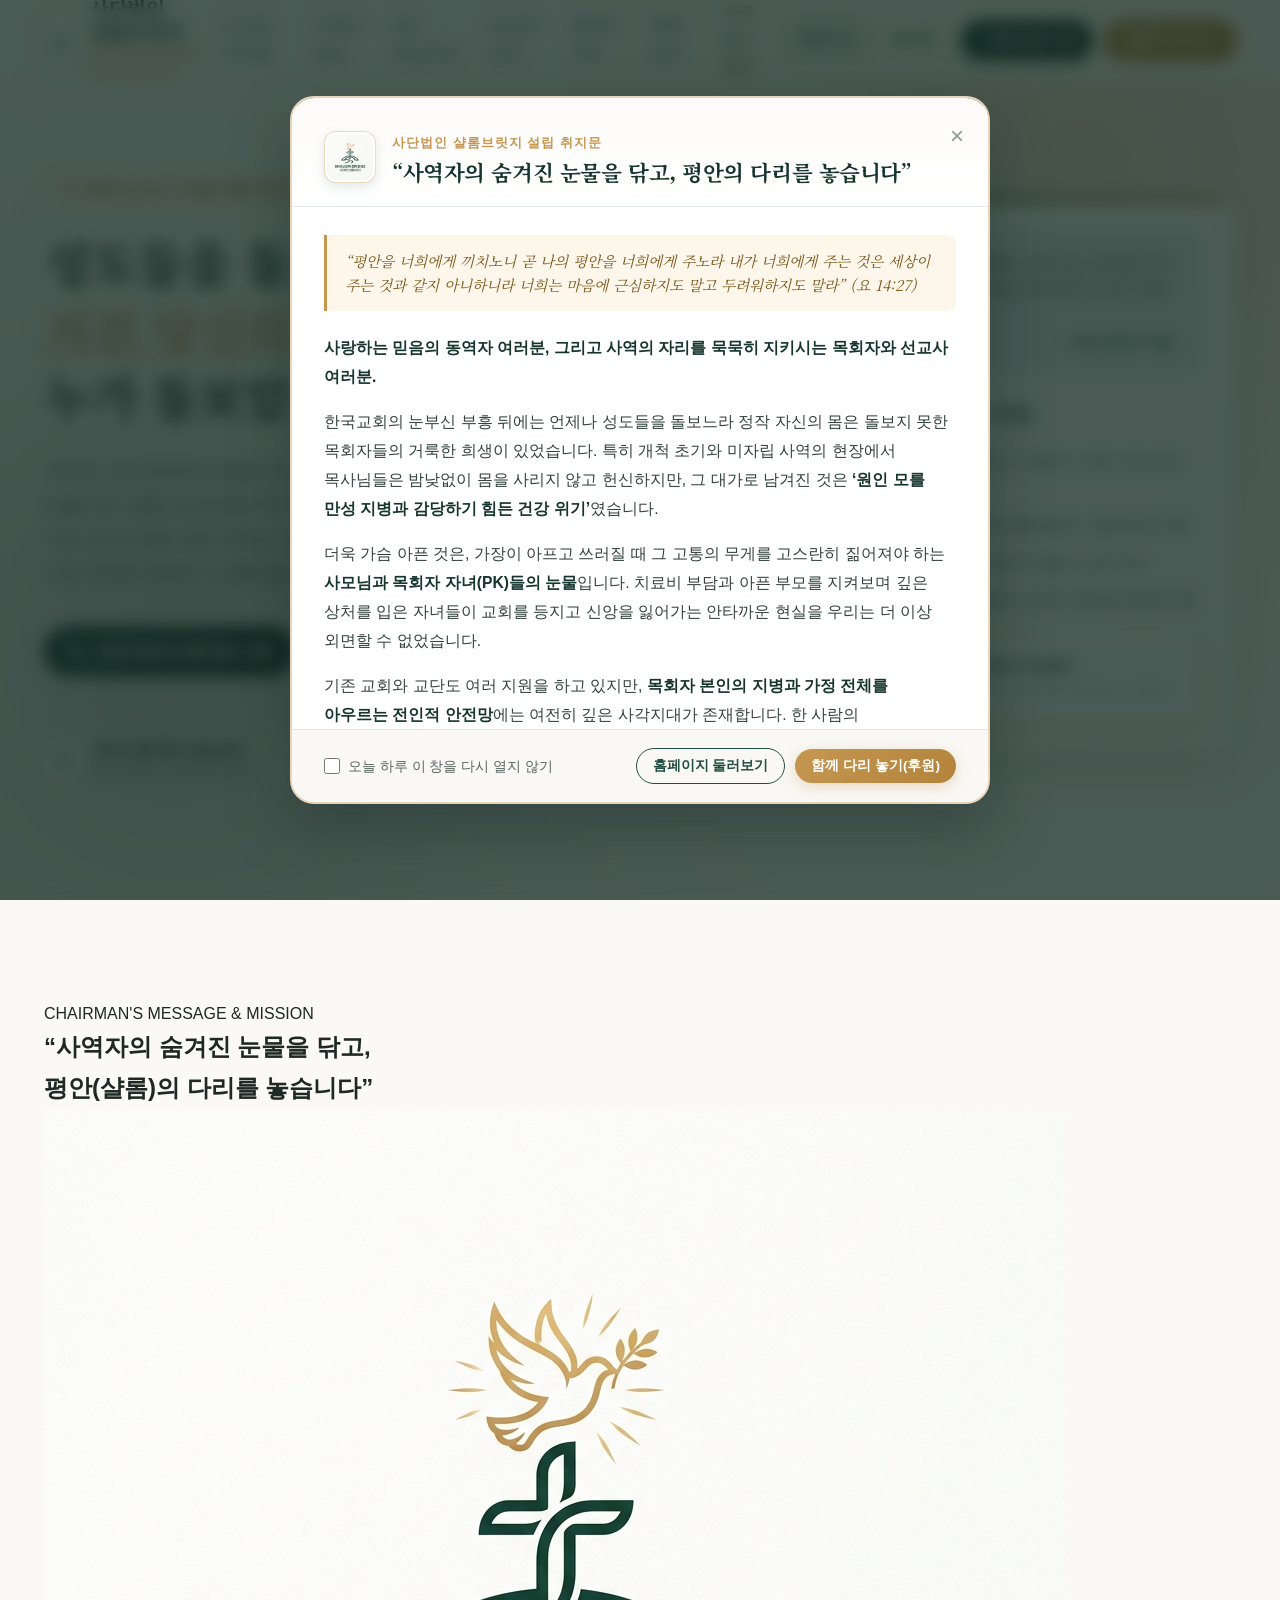
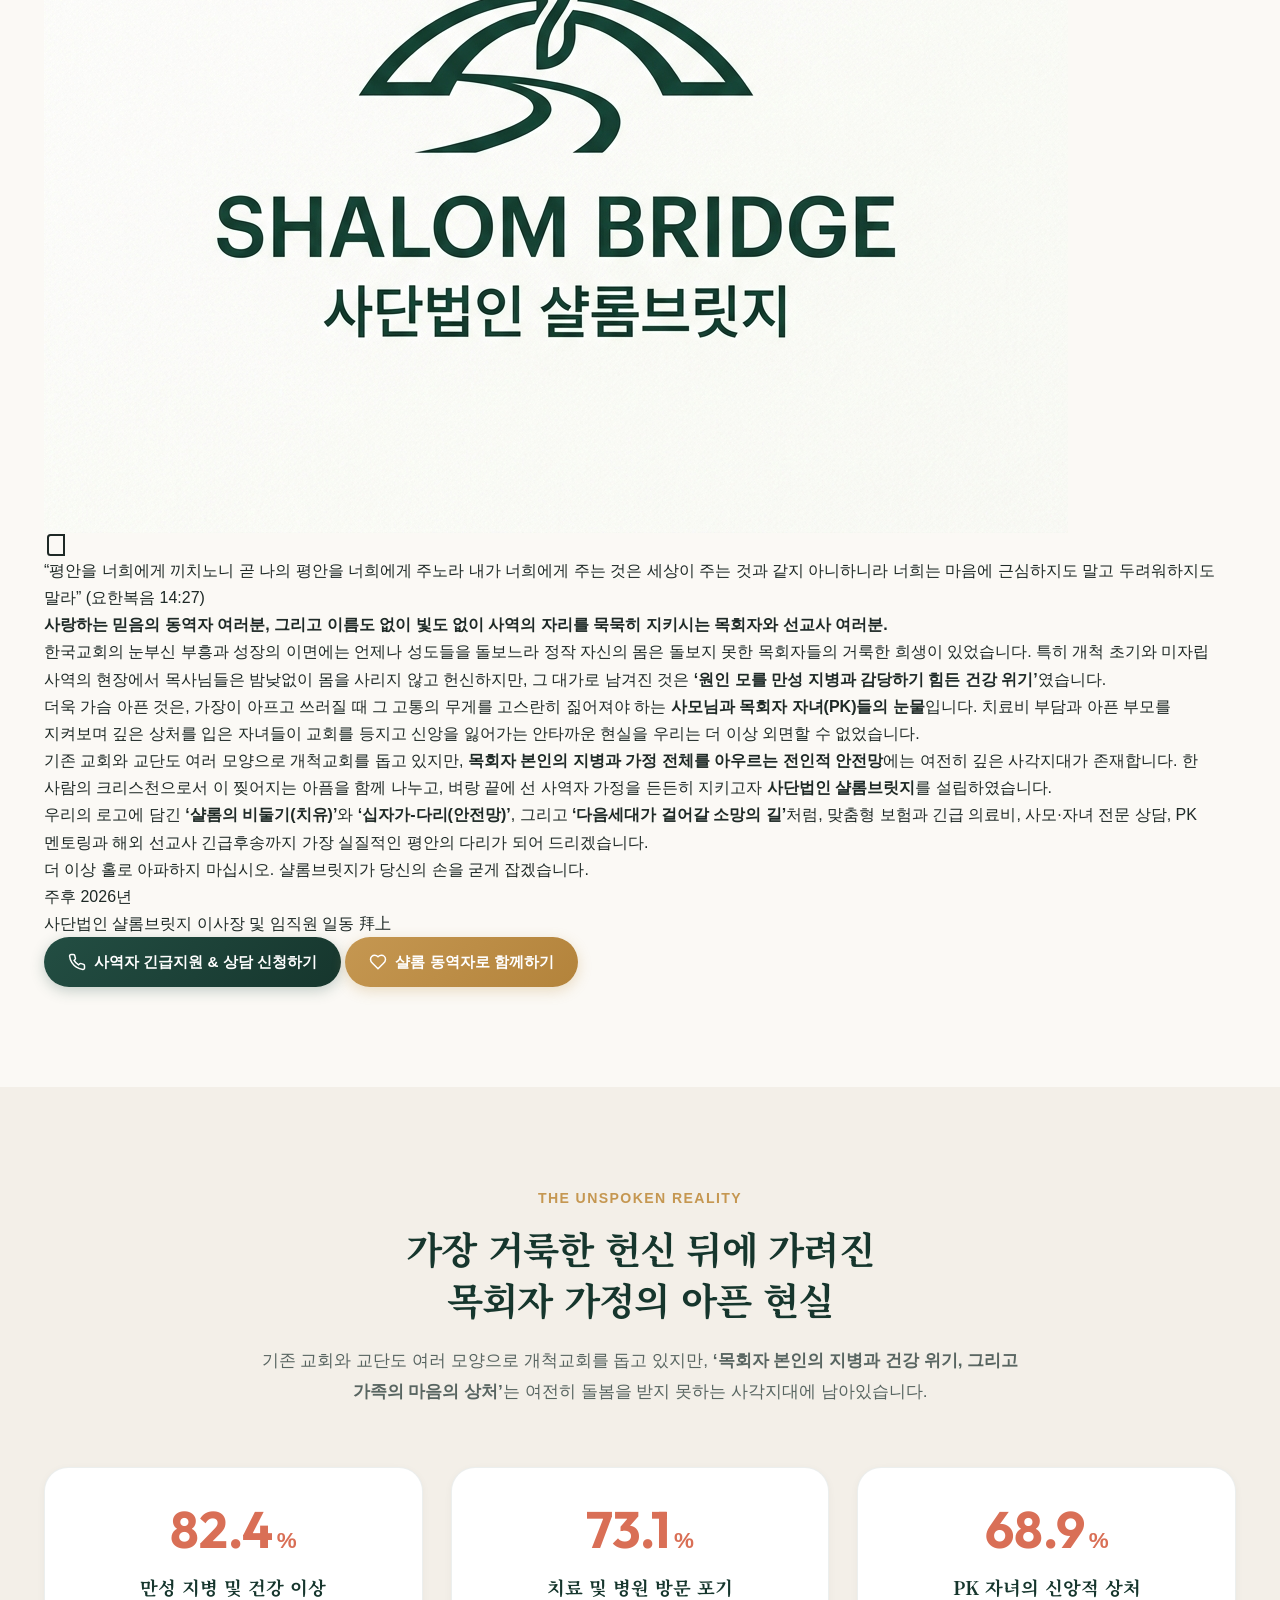
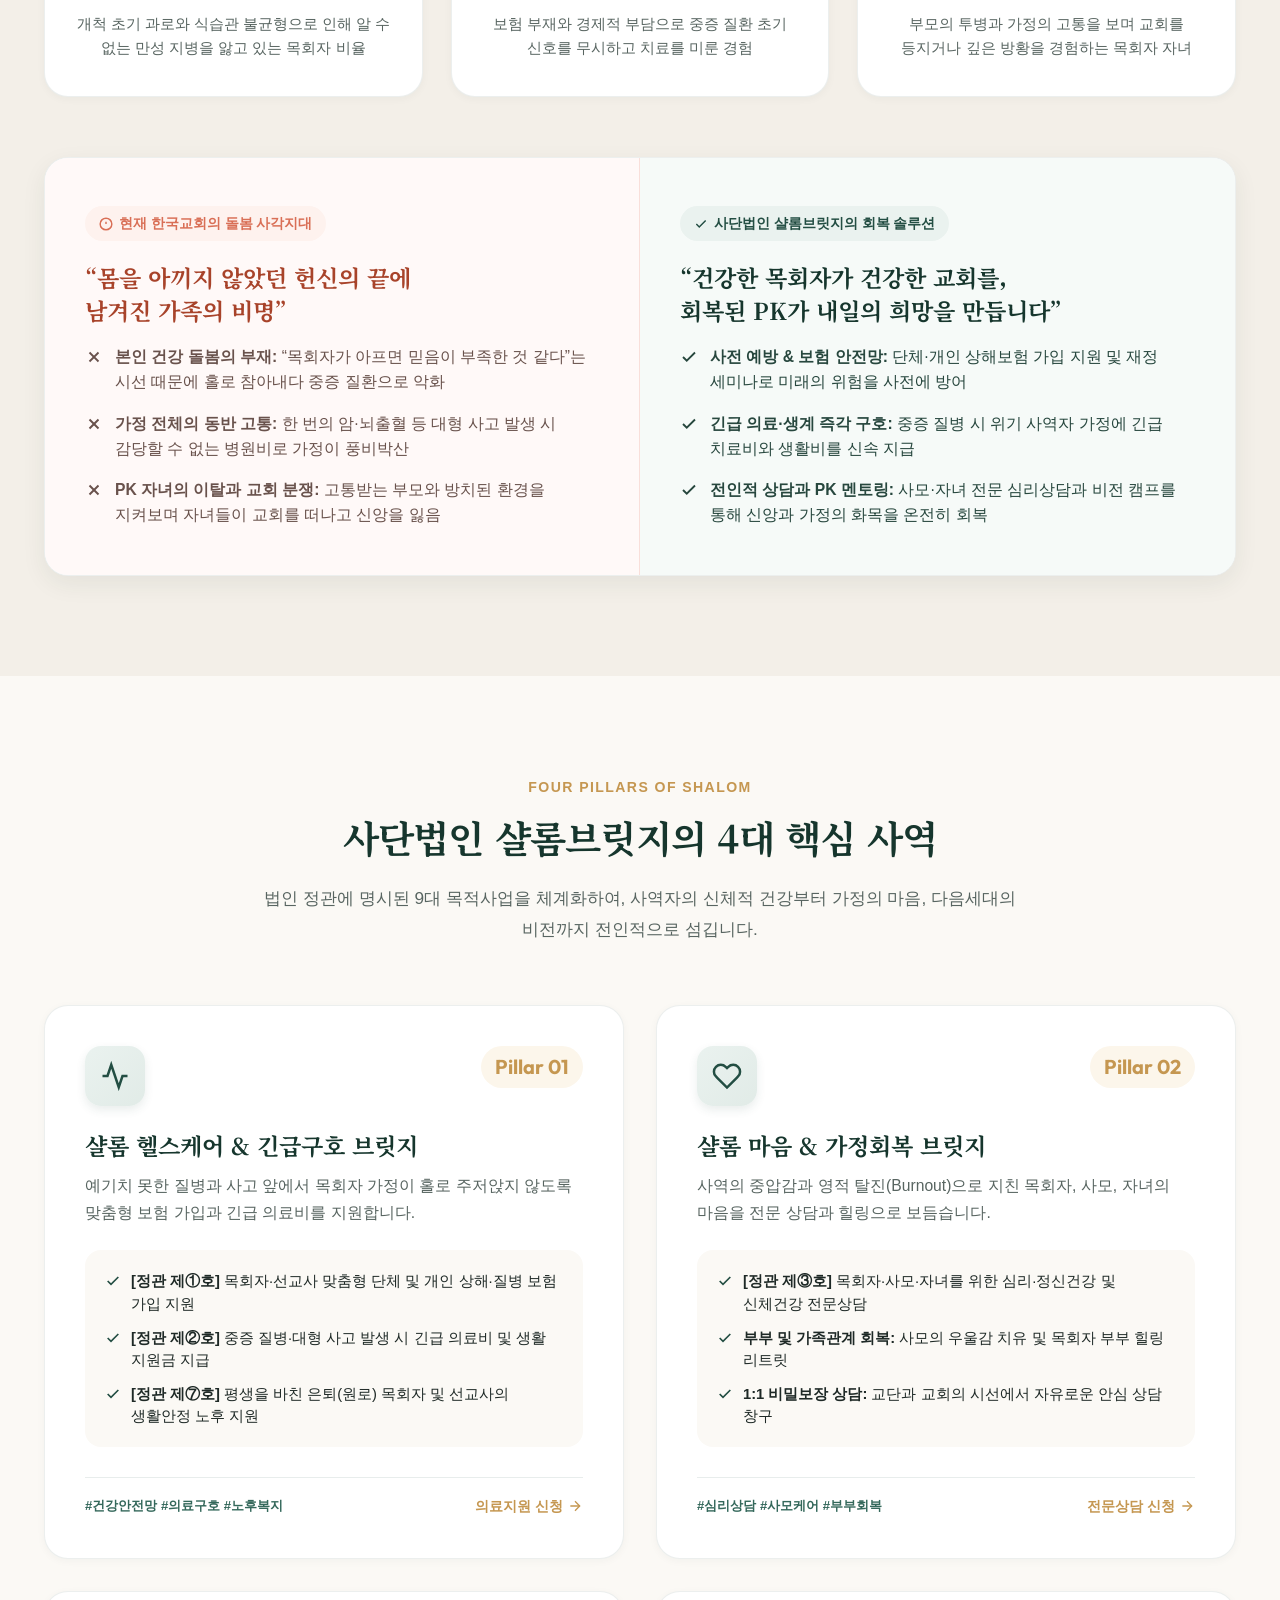
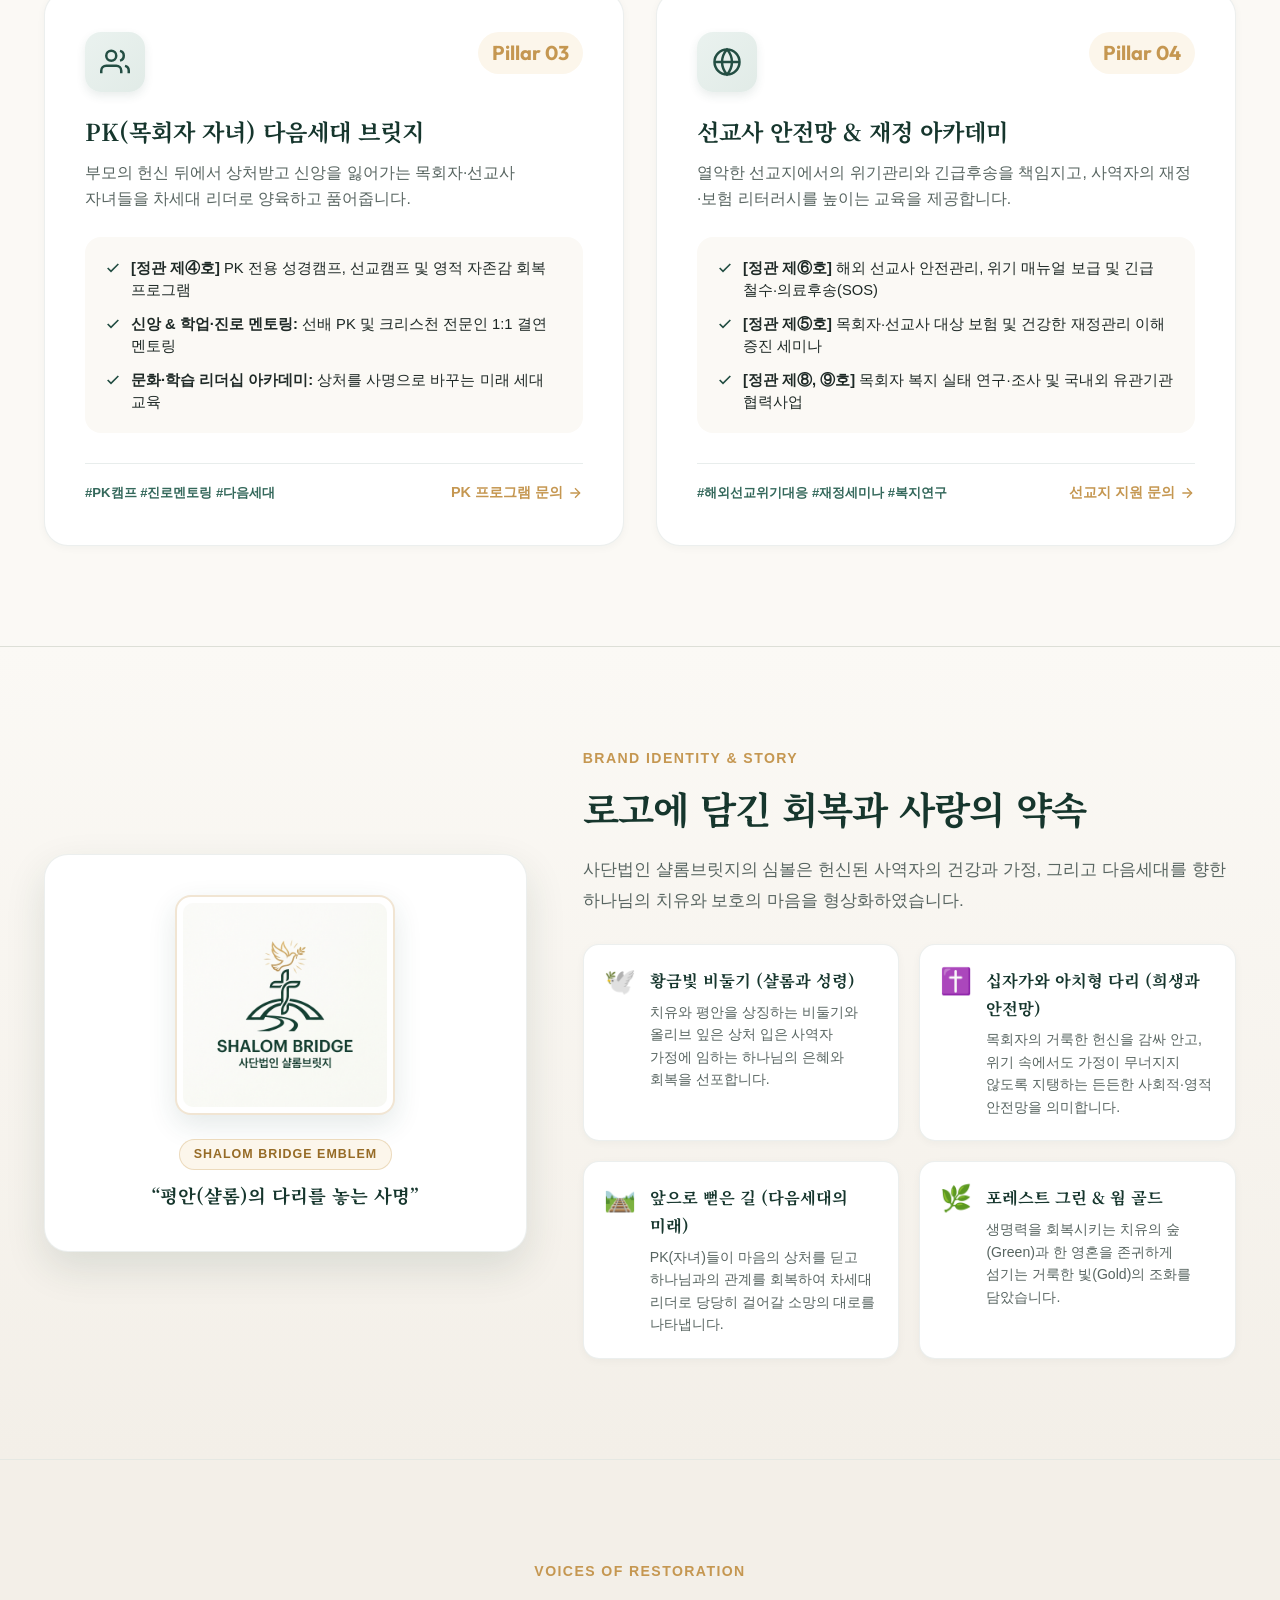
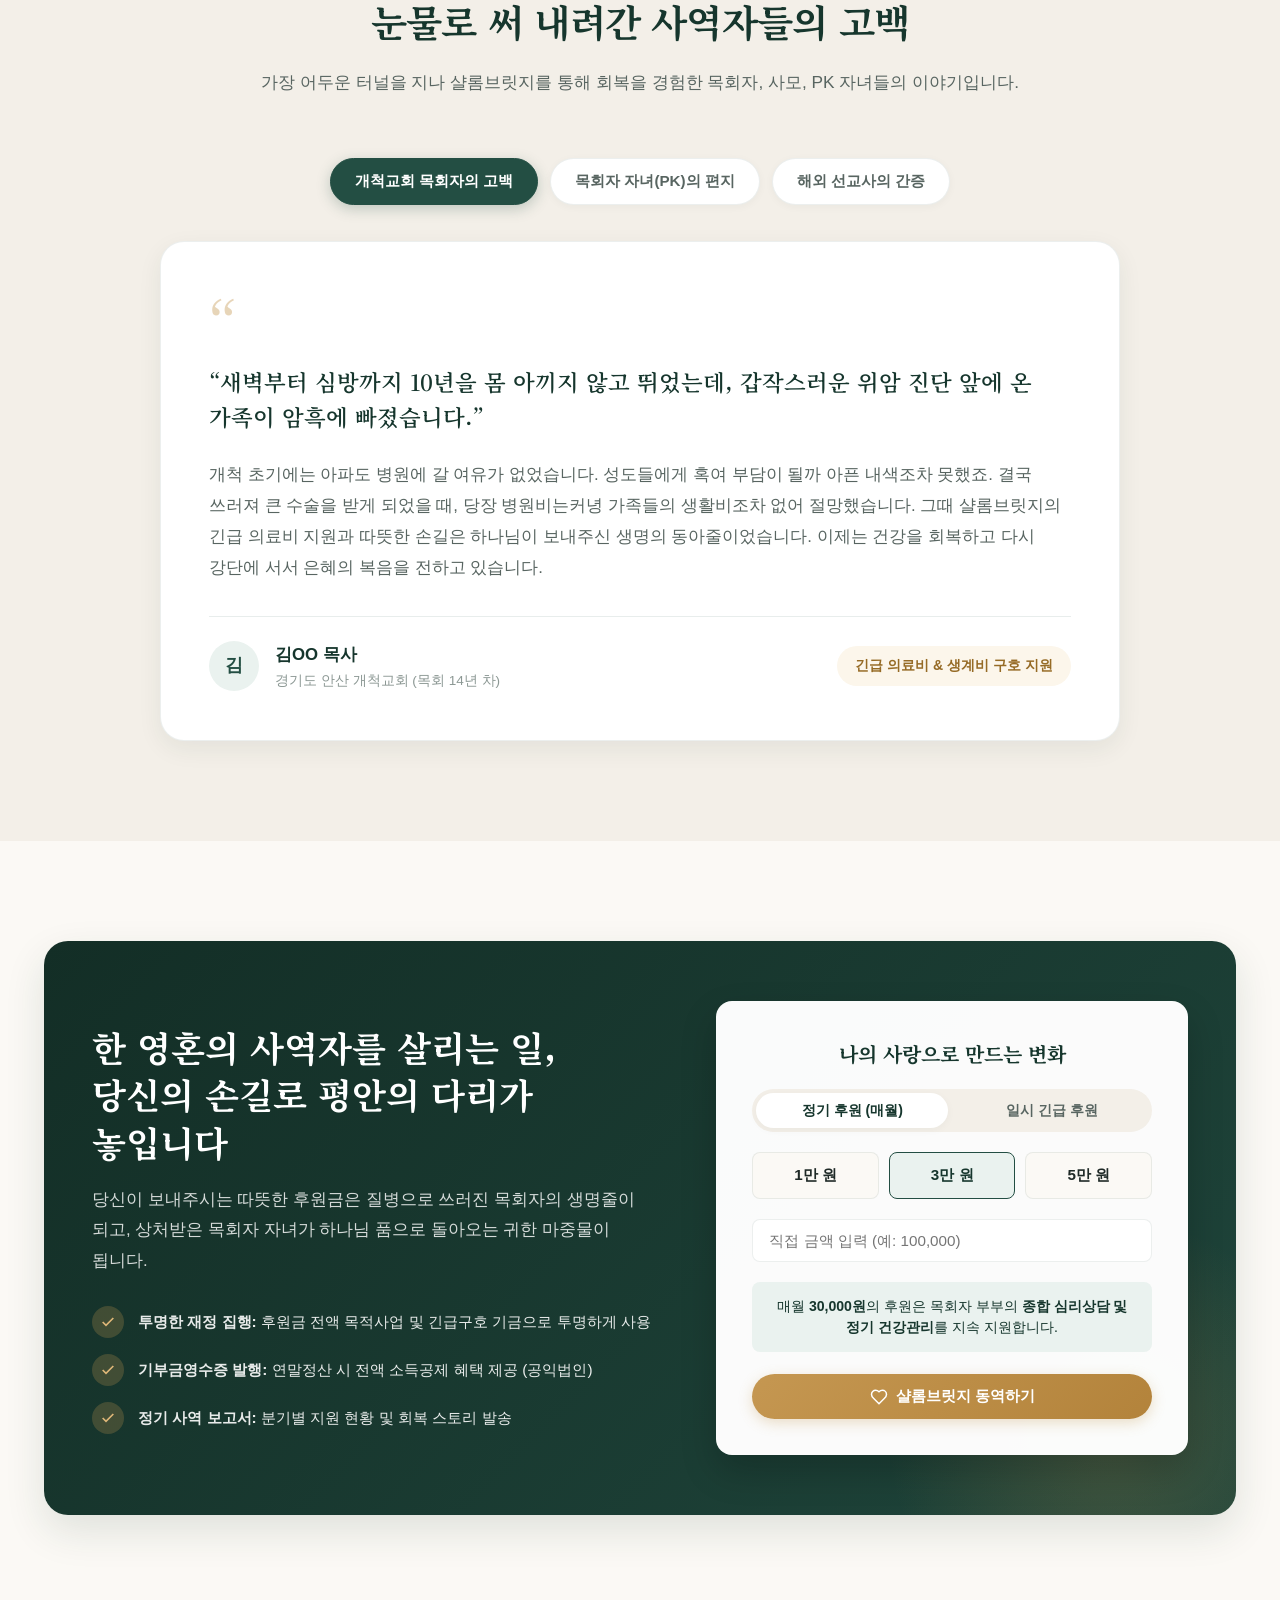
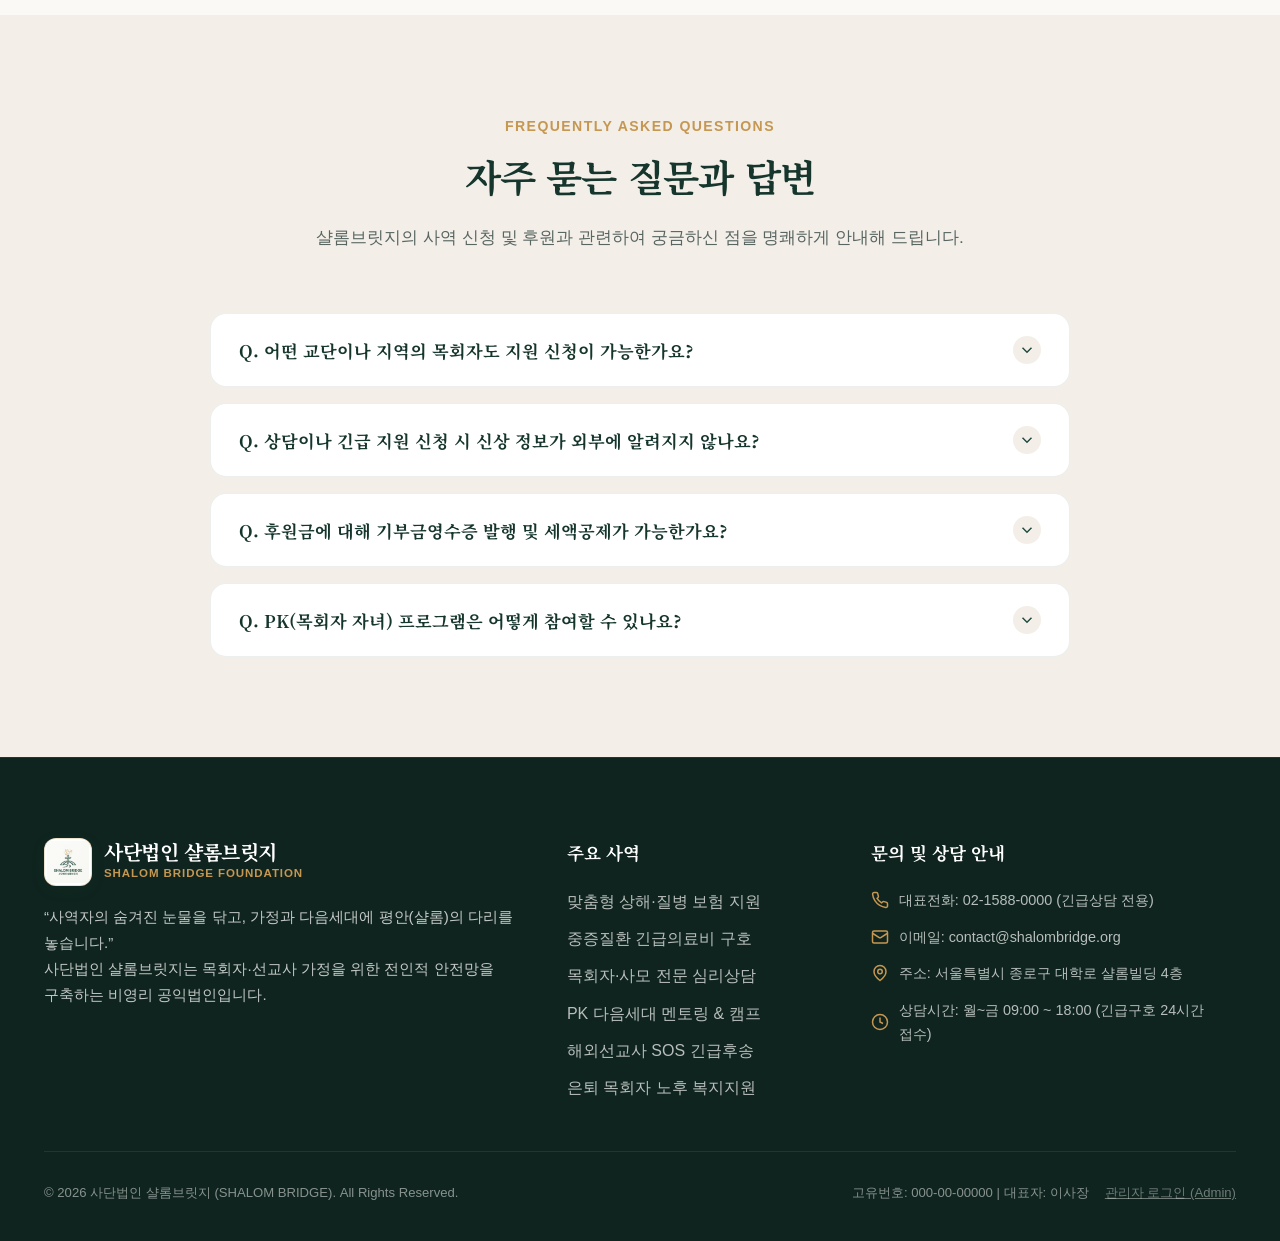
==== index.html @ 012acdba "feat: 사단법인 샬롬브릿지 공식 웹사이트 및 관리자 포털 초기 릴리즈" ====
<!DOCTYPE html>
<html lang="ko">
<head>
  <meta charset="UTF-8">
  <meta name="viewport" content="width=device-width, initial-scale=1.0">
  <title>사단법인 샬롬브릿지 | 목회자·선교사 가정의 전인적 치유와 회복의 다리</title>
  <meta name="description" content="자신의 몸을 돌보지 못한 채 헌신해 온 목회자의 만성 질환과 아픔, PK 자녀와 가정의 눈물을 닦아주고 전인적 안전망을 제공하는 비영리 사단법인 샬롬브릿지입니다.">
  <meta name="keywords" content="샬롬브릿지, 목회자 보험지원, 긴급의료비 지원, 목회자 상담, 사모 상담, PK 멘토링, 선교사 긴급후송, 개척교회 지원">
  
  <!-- Open Graph -->
  <meta property="og:title" content="사단법인 샬롬브릿지 - 목회자 가정의 회복과 평안의 다리">
  <meta property="og:description" content="성도들을 돌보느라 정작 자신을 돌보지 못한 목회자들의 건강과 가족의 눈물을 함께 보듬습니다.">
  <meta property="og:type" content="website">

  <!-- Favicon & Stylesheet -->
  <link rel="icon" type="image/png" href="assets/logo.png">
  <link rel="apple-touch-icon" href="assets/logo.png">
  <link rel="stylesheet" href="css/style.css">
</head>
<body>

  <!-- ==========================================================================
       Header & Navigation
       ========================================================================== -->
  <header class="header" id="header">
    <div class="container nav-container">
      <a href="#" class="logo-link">
        <div class="logo-symbol">
          <img src="assets/logo.png" alt="사단법인 샬롬브릿지 로고">
        </div>
        <div class="logo-text-group">
          <span class="logo-title">사단법인 샬롬브릿지</span>
          <span class="logo-subtitle">SHALOM BRIDGE FOUNDATION</span>
        </div>
      </a>

      <nav class="nav-menu">
        <a href="#chairman-greeting" class="nav-link">이사장 인사말</a>
        <a href="#reality" class="nav-link">가려진 현실</a>
        <a href="#pillars" class="nav-link">4대 핵심사역</a>
        <a href="#brand-story" class="nav-link">로고와 비전</a>
        <a href="#voices" class="nav-link">회복의 고백</a>
        <a href="#support-action" class="nav-link">후원 안내</a>
        <a href="#faq" class="nav-link">자주 묻는 질문</a>
      </nav>

      <div class="nav-actions">
        <div id="guest-auth-actions" style="display:flex; align-items:center; gap:8px;">
          <a href="#join-modal" class="btn btn-sm btn-outline" data-open-modal="join" style="padding: 7px 14px; font-size: 0.85rem;">회원가입</a>
          <a href="#login-modal" class="btn btn-sm btn-outline" data-open-modal="login" style="padding: 7px 14px; font-size: 0.85rem; border-color:transparent;">로그인</a>
        </div>
        <div id="user-auth-actions" style="display:none; align-items:center; gap:8px;">
          <span id="header-user-name" style="font-size:0.88rem; font-weight:700; color:var(--primary);">회원님</span>
          <button id="header-logout-btn" class="btn btn-sm" style="padding:4px 10px; font-size:0.78rem; background:var(--bg-subtle);">로그아웃</button>
        </div>
        <a href="#support-apply-modal" class="btn btn-primary btn-sm" data-open-modal="support">
          <svg width="16" height="16" viewBox="0 0 24 24" fill="none" stroke="currentColor" stroke-width="2.2" stroke-linecap="round" stroke-linejoin="round"><path d="M22 16.92v3a2 2 0 0 1-2.18 2 19.79 19.79 0 0 1-8.63-3.07 19.5 19.5 0 0 1-6-6 19.79 19.79 0 0 1-3.07-8.67A2 2 0 0 1 4.11 2h3a2 2 0 0 1 2 1.72 12.84 12.84 0 0 0 .7 2.81 2 2 0 0 1-.45 2.11L8.09 9.91a16 16 0 0 0 6 6l1.27-1.27a2 2 0 0 1 2.11-.45 12.84 12.84 0 0 0 2.81.7A2 2 0 0 1 22 16.92z"/></svg>
          지원·상담 신청
        </a>
        <a href="#donate-modal" class="btn btn-accent btn-sm" data-open-modal="donate">
          <svg width="16" height="16" viewBox="0 0 24 24" fill="none" stroke="currentColor" stroke-width="2.2" stroke-linecap="round" stroke-linejoin="round"><path d="M19 14c1.49-1.46 3-3.21 3-5.5A5.5 5.5 0 0 0 16.5 3c-1.76 0-3 .5-4.5 2-1.5-1.5-2.74-2-4.5-2A5.5 5.5 0 0 0 2 8.5c0 2.3 1.5 4.05 3 5.5l7 7Z"/></svg>
          함께 다리 놓기
        </a>
      </div>

      <button class="mobile-toggle" aria-label="메뉴 열기">
        <svg width="28" height="28" viewBox="0 0 24 24" fill="none" stroke="currentColor" stroke-width="2" stroke-linecap="round" stroke-linejoin="round"><line x1="4" y1="12" x2="20" y2="12"></line><line x1="4" y1="6" x2="20" y2="6"></line><line x1="4" y1="18" x2="20" y2="18"></line></svg>
      </button>
    </div>
  </header>

  <!-- Mobile Drawer -->
  <div class="mobile-nav-drawer">
    <div class="mobile-drawer-header">
      <div class="logo-link">
        <div class="logo-symbol" style="width:36px; height:36px;">
          <img src="assets/logo.png" alt="사단법인 샬롬브릿지 로고">
        </div>
        <div class="logo-text-group">
          <span class="logo-title" style="font-size:1.1rem;">샬롬브릿지</span>
        </div>
      </div>
      <button class="drawer-close-btn" aria-label="닫기" style="background:none;font-size:1.6rem;color:var(--text-secondary);">&times;</button>
    </div>
    <div class="mobile-menu-links">
      <a href="#chairman-greeting">이사장 인사말</a>
      <a href="#reality">가려진 현실</a>
      <a href="#pillars">4대 핵심사역</a>
      <a href="#brand-story">로고와 비전</a>
      <a href="#voices">회복의 고백</a>
      <a href="#support-action">후원 안내</a>
      <a href="#faq">자주 묻는 질문</a>
      <hr style="border:none; border-top:1px solid var(--border-subtle); margin:8px 0;">
      <a href="#join-modal" data-open-modal="join" style="color:var(--primary);">회원가입</a>
      <a href="#login-modal" data-open-modal="login">로그인</a>
      <a href="admin.html" target="_blank" style="color:var(--accent-gold); font-size:0.95rem;">🔒 관리자 포털</a>
    </div>
    <div style="display:flex; flex-direction:column; gap:12px; margin-top:auto;">
      <a href="#support-apply-modal" class="btn btn-outline" data-open-modal="support">긴급지원·상담 신청</a>
      <a href="#donate-modal" class="btn btn-accent" data-open-modal="donate">함께 다리 놓기(후원)</a>
    </div>
  </div>

  <main>
    <!-- ==========================================================================
         Hero Section
         ========================================================================== -->
    <section class="hero">
      <div class="hero-glow-1"></div>
      <div class="hero-glow-2"></div>
      
      <div class="container hero-grid">
        <div class="hero-content">
          <div class="hero-tag">
            <svg width="14" height="14" viewBox="0 0 24 24" fill="none" stroke="currentColor" stroke-width="2.5"><path d="M12 2v20M17 5H9.5a3.5 3.5 0 0 0 0 7h5a3.5 3.5 0 0 1 0 7H6"/></svg>
            목회자·선교사 가정을 위한 전인적 안전망
          </div>
          
          <h1 class="hero-title">
            성도들을 돌보느라,<br>
            <span class="highlight">지친 당신의 몸과 가족</span>은<br>
            누가 돌보았습니까?
          </h1>
          
          <p class="hero-description">
            개척과 사역 현장에서 몸을 아끼지 않다 얻은 원인 모를 지병, 
            가족들이 겪는 눈물겨운 고통과 상처받은 PK 자녀들의 방황...<br>
            기존 교단 지원이 닿지 못하는 <strong>‘목회자 건강과 가정의 사각지대’</strong>에 
            샬롬브릿지가 가장 따뜻한 회복의 다리를 놓습니다.
          </p>

          <div class="hero-cta-group">
            <a href="#support-apply-modal" class="btn btn-primary" data-open-modal="support">
              <svg width="18" height="18" viewBox="0 0 24 24" fill="none" stroke="currentColor" stroke-width="2"><path d="M22 16.92v3a2 2 0 0 1-2.18 2 19.79 19.79 0 0 1-8.63-3.07 19.5 19.5 0 0 1-6-6 19.79 19.79 0 0 1-3.07-8.67A2 2 0 0 1 4.11 2h3a2 2 0 0 1 2 1.72 12.84 12.84 0 0 0 .7 2.81 2 2 0 0 1-.45 2.11L8.09 9.91a16 16 0 0 0 6 6l1.27-1.27a2 2 0 0 1 2.11-.45 12.84 12.84 0 0 0 2.81.7A2 2 0 0 1 22 16.92z"/></svg>
              긴급지원 및 전문상담 신청
            </a>
            <a href="#donate-modal" class="btn btn-accent" data-open-modal="donate">
              <svg width="18" height="18" viewBox="0 0 24 24" fill="none" stroke="currentColor" stroke-width="2"><path d="M19 14c1.49-1.46 3-3.21 3-5.5A5.5 5.5 0 0 0 16.5 3c-1.76 0-3 .5-4.5 2-1.5-1.5-2.74-2-4.5-2A5.5 5.5 0 0 0 2 8.5c0 2.3 1.5 4.05 3 5.5l7 7Z"/></svg>
              샬롬 동역자로 함께하기
            </a>
          </div>

          <div class="hero-badges">
            <div class="hero-badge-item">
              <div class="hero-badge-icon">
                <svg width="18" height="18" viewBox="0 0 24 24" fill="none" stroke="currentColor" stroke-width="2.5"><path d="M12 22s8-4 8-10V5l-8-3-8 3v7c0 6 8 10 8 10z"/></svg>
              </div>
              <div class="hero-badge-text">
                <strong>100% 철저한 비밀보장</strong>
                심리상담 & 긴급지원 심사
              </div>
            </div>
            <div class="hero-badge-item">
              <div class="hero-badge-icon">
                <svg width="18" height="18" viewBox="0 0 24 24" fill="none" stroke="currentColor" stroke-width="2.5"><path d="M20.84 4.61a5.5 5.5 0 0 0-7.78 0L12 5.67l-1.06-1.06a5.5 5.5 0 0 0-7.78 7.78l1.06 1.06L12 21.23l7.78-7.78 1.06-1.06a5.5 5.5 0 0 0 0-7.78z"/></svg>
              </div>
              <div class="hero-badge-text">
                <strong>맞춤형 보험 & 긴급의료비</strong>
                사역자 가정 생계 안전망
              </div>
            </div>
          </div>
        </div>

        <div class="hero-visual-card">
          <div class="visual-main-box">
            <div class="verse-quote-box">
              <p class="verse-quote-text">
                “내 영혼아 여호와를 송축하며 그의 모든 은택을 잊지 말지어다 그가 네 모든 죄악을 사하시며 네 모든 병을 고치시며”
              </p>
              <p class="verse-quote-ref">- 시편 103편 2~3절 -</p>
            </div>

            <h3 class="visual-card-title">샬롬브릿지가 지키는 약속</h3>
            
            <div class="visual-checklist">
              <div class="checklist-item">
                <svg width="18" height="18" viewBox="0 0 24 24" fill="none" stroke="currentColor" stroke-width="2.5"><path d="M20 6L9 17l-5-5"/></svg>
                <span><strong>맞춤형 보험 지원:</strong> 질병·상해 시 목회자 가정이 무너지지 않도록</span>
              </div>
              <div class="checklist-item">
                <svg width="18" height="18" viewBox="0 0 24 24" fill="none" stroke="currentColor" stroke-width="2.5"><path d="M20 6L9 17l-5-5"/></svg>
                <span><strong>긴급 의료·생계비 구호:</strong> 중증 질환 발병 시 골든타임 지원</span>
              </div>
              <div class="checklist-item">
                <svg width="18" height="18" viewBox="0 0 24 24" fill="none" stroke="currentColor" stroke-width="2.5"><path d="M20 6L9 17l-5-5"/></svg>
                <span><strong>목회자·사모 전문상담:</strong> 번아웃과 마음의 상처 치유</span>
              </div>
              <div class="checklist-item">
                <svg width="18" height="18" viewBox="0 0 24 24" fill="none" stroke="currentColor" stroke-width="2.5"><path d="M20 6L9 17l-5-5"/></svg>
                <span><strong>PK 다음세대 멘토링:</strong> 자녀들이 신앙의 유업을 회복하도록</span>
              </div>
            </div>

            <div class="floating-support-badge">
              <div class="floating-avatar-group">
                <svg width="22" height="22" viewBox="0 0 24 24" fill="none" stroke="currentColor" stroke-width="2"><path d="M16 21v-2a4 4 0 0 0-4-4H6a4 4 0 0 0-4 4v2"/><circle cx="9" cy="7" r="4"/><path d="M22 21v-2a4 4 0 0 0-3-3.87"/><path d="M16 3.13a4 4 0 0 1 0 7.75"/></svg>
              </div>
              <div class="floating-badge-info">
                <h5>“더 이상 홀로 아파하지 마세요”</h5>
                <p>전국 목회자·선교사 가정 긴급 케어 네트워크 가동 중</p>
              </div>
            </div>
          </div>
        </div>
      </div>
    </section>

    <!-- ==========================================================================
         Section 01: Chairman's Greeting & Mission Statement (이사장 인사말 및 설립 취지)
         ========================================================================== -->
    <section class="section section-chairman-letter" id="chairman-greeting">
      <div class="container">
        <div class="chairman-inpage-card">
          <div class="chairman-inpage-header">
            <div class="chairman-badge-group">
              <span class="chairman-kicker">CHAIRMAN'S MESSAGE & MISSION</span>
              <h2 class="chairman-headline">“사역자의 숨겨진 눈물을 닦고,<br>평안(샬롬)의 다리를 놓습니다”</h2>
            </div>
            <div class="chairman-stamp-emblem">
              <img src="assets/logo.png" alt="사단법인 샬롬브릿지 공식 로고" class="chairman-emblem-img">
            </div>
          </div>

          <div class="chairman-inpage-body">
            <div class="chairman-inpage-verse">
              <svg width="24" height="24" viewBox="0 0 24 24" fill="none" stroke="currentColor" stroke-width="2"><path d="M4 19.5v-15A2.5 2.5 0 0 1 6.5 2H20v20H6.5a2.5 2.5 0 0 1-2.5-2.5Z"/></svg>
              <span>“평안을 너희에게 끼치노니 곧 나의 평안을 너희에게 주노라 내가 너희에게 주는 것은 세상이 주는 것과 같지 아니하니라 너희는 마음에 근심하지도 말고 두려워하지도 말라” (요한복음 14:27)</span>
            </div>

            <div class="chairman-letter-content">
              <p class="lead-para">
                <strong>사랑하는 믿음의 동역자 여러분, 그리고 이름도 없이 빛도 없이 사역의 자리를 묵묵히 지키시는 목회자와 선교사 여러분.</strong>
              </p>
              <p>
                한국교회의 눈부신 부흥과 성장의 이면에는 언제나 성도들을 돌보느라 정작 자신의 몸은 돌보지 못한 목회자들의 거룩한 희생이 있었습니다.
                특히 개척 초기와 미자립 사역의 현장에서 목사님들은 밤낮없이 몸을 사리지 않고 헌신하지만, 그 대가로 남겨진 것은 <strong>‘원인 모를 만성 지병과 감당하기 힘든 건강 위기’</strong>였습니다.
              </p>
              <p>
                더욱 가슴 아픈 것은, 가장이 아프고 쓰러질 때 그 고통의 무게를 고스란히 짊어져야 하는 <strong>사모님과 목회자 자녀(PK)들의 눈물</strong>입니다. 
                치료비 부담과 아픈 부모를 지켜보며 깊은 상처를 입은 자녀들이 교회를 등지고 신앙을 잃어가는 안타까운 현실을 우리는 더 이상 외면할 수 없었습니다.
              </p>
              <p>
                기존 교회와 교단도 여러 모양으로 개척교회를 돕고 있지만, <strong>목회자 본인의 지병과 가정 전체를 아우르는 전인적 안전망</strong>에는 여전히 깊은 사각지대가 존재합니다. 
                한 사람의 크리스천으로서 이 찢어지는 아픔을 함께 나누고, 벼랑 끝에 선 사역자 가정을 든든히 지키고자 <strong>사단법인 샬롬브릿지</strong>를 설립하였습니다.
              </p>
              <p>
                우리의 로고에 담긴 <strong>‘샬롬의 비둘기(치유)’</strong>와 <strong>‘십자가-다리(안전망)’</strong>, 그리고 <strong>‘다음세대가 걸어갈 소망의 길’</strong>처럼, 
                맞춤형 보험과 긴급 의료비, 사모·자녀 전문 상담, PK 멘토링과 해외 선교사 긴급후송까지 가장 실질적인 평안의 다리가 되어 드리겠습니다.
              </p>
              <p class="closing-para">
                더 이상 홀로 아파하지 마십시오. 샬롬브릿지가 당신의 손을 굳게 잡겠습니다.
              </p>
            </div>

            <div class="chairman-inpage-footer">
              <div class="signature-date-inpage">주후 2026년</div>
              <div class="signature-block-inpage">
                <span class="sign-org-inpage">사단법인 샬롬브릿지</span>
                <span class="sign-title-inpage">이사장 및 임직원 일동 拜上</span>
              </div>
            </div>

            <div class="chairman-inpage-actions">
              <a href="#support-apply-modal" class="btn btn-primary" data-open-modal="support">
                <svg width="18" height="18" viewBox="0 0 24 24" fill="none" stroke="currentColor" stroke-width="2"><path d="M22 16.92v3a2 2 0 0 1-2.18 2 19.79 19.79 0 0 1-8.63-3.07 19.5 19.5 0 0 1-6-6 19.79 19.79 0 0 1-3.07-8.67A2 2 0 0 1 4.11 2h3a2 2 0 0 1 2 1.72 12.84 12.84 0 0 0 .7 2.81 2 2 0 0 1-.45 2.11L8.09 9.91a16 16 0 0 0 6 6l1.27-1.27a2 2 0 0 1 2.11-.45 12.84 12.84 0 0 0 2.81.7A2 2 0 0 1 22 16.92z"/></svg>
                사역자 긴급지원 & 상담 신청하기
              </a>
              <a href="#donate-modal" class="btn btn-accent" data-open-modal="donate">
                <svg width="18" height="18" viewBox="0 0 24 24" fill="none" stroke="currentColor" stroke-width="2"><path d="M19 14c1.49-1.46 3-3.21 3-5.5A5.5 5.5 0 0 0 16.5 3c-1.76 0-3 .5-4.5 2-1.5-1.5-2.74-2-4.5-2A5.5 5.5 0 0 0 2 8.5c0 2.3 1.5 4.05 3 5.5l7 7Z"/></svg>
                샬롬 동역자로 함께하기
              </a>
            </div>
          </div>
        </div>
      </div>
    </section>

    <!-- ==========================================================================
         Reality & Empathy Section (가려진 현실과 사각지대)
         ========================================================================== -->
    <section class="section section-bg-subtle" id="reality">
      <div class="container">
        <div class="section-header">
          <span class="section-subtitle">THE UNSPOKEN REALITY</span>
          <h2 class="section-title">가장 거룩한 헌신 뒤에 가려진<br>목회자 가정의 아픈 현실</h2>
          <p class="section-desc">
            기존 교회와 교단도 여러 모양으로 개척교회를 돕고 있지만, 
            <strong>‘목회자 본인의 지병과 건강 위기, 그리고 가족의 마음의 상처’</strong>는 여전히 돌봄을 받지 못하는 사각지대에 남아있습니다.
          </p>
        </div>

        <!-- Stats Grid -->
        <div class="stats-grid">
          <div class="stat-card">
            <div class="stat-num-box">
              <span class="stat-number">82.4</span>
              <span class="stat-unit">%</span>
            </div>
            <h3 class="stat-title">만성 지병 및 건강 이상</h3>
            <p class="stat-desc">개척 초기 과로와 식습관 불균형으로 인해 알 수 없는 만성 지병을 앓고 있는 목회자 비율</p>
          </div>

          <div class="stat-card">
            <div class="stat-num-box">
              <span class="stat-number">73.1</span>
              <span class="stat-unit">%</span>
            </div>
            <h3 class="stat-title">치료 및 병원 방문 포기</h3>
            <p class="stat-desc">보험 부재와 경제적 부담으로 중증 질환 초기 신호를 무시하고 치료를 미룬 경험</p>
          </div>

          <div class="stat-card">
            <div class="stat-num-box">
              <span class="stat-number">68.9</span>
              <span class="stat-unit">%</span>
            </div>
            <h3 class="stat-title">PK 자녀의 신앙적 상처</h3>
            <p class="stat-desc">부모의 투병과 가정의 고통을 보며 교회를 등지거나 깊은 방황을 경험하는 목회자 자녀</p>
          </div>
        </div>

        <!-- Problem vs Solution Comparison Box -->
        <div class="reality-split-card">
          <div class="reality-box problem">
            <span class="reality-badge red">
              <svg width="14" height="14" viewBox="0 0 24 24" fill="none" stroke="currentColor" stroke-width="2.5"><circle cx="12" cy="12" r="10"/><line x1="12" y1="8" x2="12" y2="12"/><line x1="12" y1="16" x2="12.01" y2="16"/></svg>
              현재 한국교회의 돌봄 사각지대
            </span>
            <h3>“몸을 아끼지 않았던 헌신의 끝에<br>남겨진 가족의 비명”</h3>
            <div class="reality-list">
              <div class="reality-list-item neg">
                <svg width="18" height="18" viewBox="0 0 24 24" fill="none" stroke="currentColor" stroke-width="2.5"><line x1="18" y1="6" x2="6" y2="18"/><line x1="6" y1="6" x2="18" y2="18"/></svg>
                <span><strong>본인 건강 돌봄의 부재:</strong> “목회자가 아프면 믿음이 부족한 것 같다”는 시선 때문에 홀로 참아내다 중증 질환으로 악화</span>
              </div>
              <div class="reality-list-item neg">
                <svg width="18" height="18" viewBox="0 0 24 24" fill="none" stroke="currentColor" stroke-width="2.5"><line x1="18" y1="6" x2="6" y2="18"/><line x1="6" y1="6" x2="18" y2="18"/></svg>
                <span><strong>가정 전체의 동반 고통:</strong> 한 번의 암·뇌출혈 등 대형 사고 발생 시 감당할 수 없는 병원비로 가정이 풍비박산</span>
              </div>
              <div class="reality-list-item neg">
                <svg width="18" height="18" viewBox="0 0 24 24" fill="none" stroke="currentColor" stroke-width="2.5"><line x1="18" y1="6" x2="6" y2="18"/><line x1="6" y1="6" x2="18" y2="18"/></svg>
                <span><strong>PK 자녀의 이탈과 교회 분쟁:</strong> 고통받는 부모와 방치된 환경을 지켜보며 자녀들이 교회를 떠나고 신앙을 잃음</span>
              </div>
            </div>
          </div>

          <div class="reality-box solution">
            <span class="reality-badge green">
              <svg width="14" height="14" viewBox="0 0 24 24" fill="none" stroke="currentColor" stroke-width="2.5"><path d="M20 6L9 17l-5-5"/></svg>
              사단법인 샬롬브릿지의 회복 솔루션
            </span>
            <h3>“건강한 목회자가 건강한 교회를,<br>회복된 PK가 내일의 희망을 만듭니다”</h3>
            <div class="reality-list">
              <div class="reality-list-item pos">
                <svg width="18" height="18" viewBox="0 0 24 24" fill="none" stroke="currentColor" stroke-width="2.5"><path d="M20 6L9 17l-5-5"/></svg>
                <span><strong>사전 예방 & 보험 안전망:</strong> 단체·개인 상해보험 가입 지원 및 재정 세미나로 미래의 위험을 사전에 방어</span>
              </div>
              <div class="reality-list-item pos">
                <svg width="18" height="18" viewBox="0 0 24 24" fill="none" stroke="currentColor" stroke-width="2.5"><path d="M20 6L9 17l-5-5"/></svg>
                <span><strong>긴급 의료·생계 즉각 구호:</strong> 중증 질병 시 위기 사역자 가정에 긴급 치료비와 생활비를 신속 지급</span>
              </div>
              <div class="reality-list-item pos">
                <svg width="18" height="18" viewBox="0 0 24 24" fill="none" stroke="currentColor" stroke-width="2.5"><path d="M20 6L9 17l-5-5"/></svg>
                <span><strong>전인적 상담과 PK 멘토링:</strong> 사모·자녀 전문 심리상담과 비전 캠프를 통해 신앙과 가정의 화목을 온전히 회복</span>
              </div>
            </div>
          </div>
        </div>
      </div>
    </section>

    <!-- ==========================================================================
         4 Pillars Section (정관 목적사업 기반 4대 핵심 사역)
         ========================================================================== -->
    <section class="section" id="pillars">
      <div class="container">
        <div class="section-header">
          <span class="section-subtitle">FOUR PILLARS OF SHALOM</span>
          <h2 class="section-title">사단법인 샬롬브릿지의 4대 핵심 사역</h2>
          <p class="section-desc">
            법인 정관에 명시된 9대 목적사업을 체계화하여, 
            사역자의 신체적 건강부터 가정의 마음, 다음세대의 비전까지 전인적으로 섬깁니다.
          </p>
        </div>

        <div class="pillars-grid">
          <!-- Pillar 1 -->
          <div class="pillar-card">
            <div class="pillar-header">
              <div class="pillar-icon-box">
                <svg width="30" height="30" viewBox="0 0 24 24" fill="none" stroke="currentColor" stroke-width="2"><path d="M22 12h-4l-3 9L9 3l-3 9H2"/></svg>
              </div>
              <span class="pillar-num">Pillar 01</span>
            </div>
            <h3 class="pillar-title">샬롬 헬스케어 & 긴급구호 브릿지</h3>
            <p class="pillar-desc">
              예기치 못한 질병과 사고 앞에서 목회자 가정이 홀로 주저앉지 않도록 맞춤형 보험 가입과 긴급 의료비를 지원합니다.
            </p>
            <div class="pillar-features">
              <div class="feature-point">
                <svg width="16" height="16" viewBox="0 0 24 24" fill="none" stroke="currentColor" stroke-width="2.5"><path d="M20 6L9 17l-5-5"/></svg>
                <span><strong>[정관 제①호]</strong> 목회자·선교사 맞춤형 단체 및 개인 상해·질병 보험 가입 지원</span>
              </div>
              <div class="feature-point">
                <svg width="16" height="16" viewBox="0 0 24 24" fill="none" stroke="currentColor" stroke-width="2.5"><path d="M20 6L9 17l-5-5"/></svg>
                <span><strong>[정관 제②호]</strong> 중증 질병·대형 사고 발생 시 긴급 의료비 및 생활 지원금 지급</span>
              </div>
              <div class="feature-point">
                <svg width="16" height="16" viewBox="0 0 24 24" fill="none" stroke="currentColor" stroke-width="2.5"><path d="M20 6L9 17l-5-5"/></svg>
                <span><strong>[정관 제⑦호]</strong> 평생을 바친 은퇴(원로) 목회자 및 선교사의 생활안정 노후 지원</span>
              </div>
            </div>
            <div class="pillar-footer">
              <span class="pillar-badge-tag">#건강안전망 #의료구호 #노후복지</span>
              <a href="#support-apply-modal" class="pillar-action-link" data-open-modal="support">
                의료지원 신청
                <svg width="16" height="16" viewBox="0 0 24 24" fill="none" stroke="currentColor" stroke-width="2"><line x1="5" y1="12" x2="19" y2="12"></line><polyline points="12 5 19 12 12 19"></polyline></svg>
              </a>
            </div>
          </div>

          <!-- Pillar 2 -->
          <div class="pillar-card">
            <div class="pillar-header">
              <div class="pillar-icon-box">
                <svg width="30" height="30" viewBox="0 0 24 24" fill="none" stroke="currentColor" stroke-width="2"><path d="M20.84 4.61a5.5 5.5 0 0 0-7.78 0L12 5.67l-1.06-1.06a5.5 5.5 0 0 0-7.78 7.78l1.06 1.06L12 21.23l7.78-7.78 1.06-1.06a5.5 5.5 0 0 0 0-7.78z"/></svg>
              </div>
              <span class="pillar-num">Pillar 02</span>
            </div>
            <h3 class="pillar-title">샬롬 마음 & 가정회복 브릿지</h3>
            <p class="pillar-desc">
              사역의 중압감과 영적 탈진(Burnout)으로 지친 목회자, 사모, 자녀의 마음을 전문 상담과 힐링으로 보듬습니다.
            </p>
            <div class="pillar-features">
              <div class="feature-point">
                <svg width="16" height="16" viewBox="0 0 24 24" fill="none" stroke="currentColor" stroke-width="2.5"><path d="M20 6L9 17l-5-5"/></svg>
                <span><strong>[정관 제③호]</strong> 목회자·사모·자녀를 위한 심리·정신건강 및 신체건강 전문상담</span>
              </div>
              <div class="feature-point">
                <svg width="16" height="16" viewBox="0 0 24 24" fill="none" stroke="currentColor" stroke-width="2.5"><path d="M20 6L9 17l-5-5"/></svg>
                <span><strong>부부 및 가족관계 회복:</strong> 사모의 우울감 치유 및 목회자 부부 힐링 리트릿</span>
              </div>
              <div class="feature-point">
                <svg width="16" height="16" viewBox="0 0 24 24" fill="none" stroke="currentColor" stroke-width="2.5"><path d="M20 6L9 17l-5-5"/></svg>
                <span><strong>1:1 비밀보장 상담:</strong> 교단과 교회의 시선에서 자유로운 안심 상담 창구</span>
              </div>
            </div>
            <div class="pillar-footer">
              <span class="pillar-badge-tag">#심리상담 #사모케어 #부부회복</span>
              <a href="#support-apply-modal" class="pillar-action-link" data-open-modal="support">
                전문상담 신청
                <svg width="16" height="16" viewBox="0 0 24 24" fill="none" stroke="currentColor" stroke-width="2"><line x1="5" y1="12" x2="19" y2="12"></line><polyline points="12 5 19 12 12 19"></polyline></svg>
              </a>
            </div>
          </div>

          <!-- Pillar 3 -->
          <div class="pillar-card">
            <div class="pillar-header">
              <div class="pillar-icon-box">
                <svg width="30" height="30" viewBox="0 0 24 24" fill="none" stroke="currentColor" stroke-width="2"><path d="M17 21v-2a4 4 0 0 0-4-4H5a4 4 0 0 0-4 4v2"></path><circle cx="9" cy="7" r="4"></circle><path d="M23 21v-2a4 4 0 0 0-3-3.87"></path><path d="M16 3.13a4 4 0 0 1 0 7.75"></path></svg>
              </div>
              <span class="pillar-num">Pillar 03</span>
            </div>
            <h3 class="pillar-title">PK(목회자 자녀) 다음세대 브릿지</h3>
            <p class="pillar-desc">
              부모의 헌신 뒤에서 상처받고 신앙을 잃어가는 목회자·선교사 자녀들을 차세대 리더로 양육하고 품어줍니다.
            </p>
            <div class="pillar-features">
              <div class="feature-point">
                <svg width="16" height="16" viewBox="0 0 24 24" fill="none" stroke="currentColor" stroke-width="2.5"><path d="M20 6L9 17l-5-5"/></svg>
                <span><strong>[정관 제④호]</strong> PK 전용 성경캠프, 선교캠프 및 영적 자존감 회복 프로그램</span>
              </div>
              <div class="feature-point">
                <svg width="16" height="16" viewBox="0 0 24 24" fill="none" stroke="currentColor" stroke-width="2.5"><path d="M20 6L9 17l-5-5"/></svg>
                <span><strong>신앙 & 학업·진로 멘토링:</strong> 선배 PK 및 크리스천 전문인 1:1 결연 멘토링</span>
              </div>
              <div class="feature-point">
                <svg width="16" height="16" viewBox="0 0 24 24" fill="none" stroke="currentColor" stroke-width="2.5"><path d="M20 6L9 17l-5-5"/></svg>
                <span><strong>문화·학습 리더십 아카데미:</strong> 상처를 사명으로 바꾸는 미래 세대 교육</span>
              </div>
            </div>
            <div class="pillar-footer">
              <span class="pillar-badge-tag">#PK캠프 #진로멘토링 #다음세대</span>
              <a href="#support-apply-modal" class="pillar-action-link" data-open-modal="support">
                PK 프로그램 문의
                <svg width="16" height="16" viewBox="0 0 24 24" fill="none" stroke="currentColor" stroke-width="2"><line x1="5" y1="12" x2="19" y2="12"></line><polyline points="12 5 19 12 12 19"></polyline></svg>
              </a>
            </div>
          </div>

          <!-- Pillar 4 -->
          <div class="pillar-card">
            <div class="pillar-header">
              <div class="pillar-icon-box">
                <svg width="30" height="30" viewBox="0 0 24 24" fill="none" stroke="currentColor" stroke-width="2"><circle cx="12" cy="12" r="10"></circle><line x1="2" y1="12" x2="22" y2="12"></line><path d="M12 2a15.3 15.3 0 0 1 4 10 15.3 15.3 0 0 1-4 10 15.3 15.3 0 0 1-4-10 15.3 15.3 0 0 1 4-10z"></path></svg>
              </div>
              <span class="pillar-num">Pillar 04</span>
            </div>
            <h3 class="pillar-title">선교사 안전망 & 재정 아카데미</h3>
            <p class="pillar-desc">
              열악한 선교지에서의 위기관리와 긴급후송을 책임지고, 사역자의 재정·보험 리터러시를 높이는 교육을 제공합니다.
            </p>
            <div class="pillar-features">
              <div class="feature-point">
                <svg width="16" height="16" viewBox="0 0 24 24" fill="none" stroke="currentColor" stroke-width="2.5"><path d="M20 6L9 17l-5-5"/></svg>
                <span><strong>[정관 제⑥호]</strong> 해외 선교사 안전관리, 위기 매뉴얼 보급 및 긴급 철수·의료후송(SOS)</span>
              </div>
              <div class="feature-point">
                <svg width="16" height="16" viewBox="0 0 24 24" fill="none" stroke="currentColor" stroke-width="2.5"><path d="M20 6L9 17l-5-5"/></svg>
                <span><strong>[정관 제⑤호]</strong> 목회자·선교사 대상 보험 및 건강한 재정관리 이해 증진 세미나</span>
              </div>
              <div class="feature-point">
                <svg width="16" height="16" viewBox="0 0 24 24" fill="none" stroke="currentColor" stroke-width="2.5"><path d="M20 6L9 17l-5-5"/></svg>
                <span><strong>[정관 제⑧, ⑨호]</strong> 목회자 복지 실태 연구·조사 및 국내외 유관기관 협력사업</span>
              </div>
            </div>
            <div class="pillar-footer">
              <span class="pillar-badge-tag">#해외선교위기대응 #재정세미나 #복지연구</span>
              <a href="#support-apply-modal" class="pillar-action-link" data-open-modal="support">
                선교지 지원 문의
                <svg width="16" height="16" viewBox="0 0 24 24" fill="none" stroke="currentColor" stroke-width="2"><line x1="5" y1="12" x2="19" y2="12"></line><polyline points="12 5 19 12 12 19"></polyline></svg>
              </a>
            </div>
          </div>
        </div>
      </div>
    </section>

    <!-- ==========================================================================
         Brand Identity & Meaning Section (로고에 담긴 샬롬의 의미)
         ========================================================================== -->
    <section class="section section-brand-story" id="brand-story">
      <div class="container">
        <div class="brand-story-wrapper">
          <div class="brand-logo-showcase">
            <div class="brand-logo-frame">
              <img src="assets/logo.png" alt="사단법인 샬롬브릿지 공식 심볼" class="showcase-logo-img">
            </div>
            <span class="brand-badge-pill">SHALOM BRIDGE EMBLEM</span>
            <h4 class="showcase-slogan">“평안(샬롬)의 다리를 놓는 사명”</h4>
          </div>

          <div class="brand-story-content">
            <span class="section-subtitle">BRAND IDENTITY & STORY</span>
            <h2 class="section-title">로고에 담긴 회복과 사랑의 약속</h2>
            <p class="section-desc">
              사단법인 샬롬브릿지의 심볼은 헌신된 사역자의 건강과 가정, 그리고 다음세대를 향한 하나님의 치유와 보호의 마음을 형상화하였습니다.
            </p>

            <div class="brand-symbols-grid">
              <div class="brand-symbol-card">
                <div class="symbol-icon-box">🕊️</div>
                <div class="symbol-text">
                  <h5>황금빛 비둘기 (샬롬과 성령)</h5>
                  <p>치유와 평안을 상징하는 비둘기와 올리브 잎은 상처 입은 사역자 가정에 임하는 하나님의 은혜와 회복을 선포합니다.</p>
                </div>
              </div>

              <div class="brand-symbol-card">
                <div class="symbol-icon-box">✝️</div>
                <div class="symbol-text">
                  <h5>십자가와 아치형 다리 (희생과 안전망)</h5>
                  <p>목회자의 거룩한 헌신을 감싸 안고, 위기 속에서도 가정이 무너지지 않도록 지탱하는 든든한 사회적·영적 안전망을 의미합니다.</p>
                </div>
              </div>

              <div class="brand-symbol-card">
                <div class="symbol-icon-box">🛤️</div>
                <div class="symbol-text">
                  <h5>앞으로 뻗은 길 (다음세대의 미래)</h5>
                  <p>PK(자녀)들이 마음의 상처를 딛고 하나님과의 관계를 회복하여 차세대 리더로 당당히 걸어갈 소망의 대로를 나타냅니다.</p>
                </div>
              </div>

              <div class="brand-symbol-card">
                <div class="symbol-icon-box">🌿</div>
                <div class="symbol-text">
                  <h5>포레스트 그린 & 웜 골드</h5>
                  <p>생명력을 회복시키는 치유의 숲(Green)과 한 영혼을 존귀하게 섬기는 거룩한 빛(Gold)의 조화를 담았습니다.</p>
                </div>
              </div>
            </div>
          </div>
        </div>
      </div>
    </section>

    <!-- ==========================================================================
         Voices & Story Section (회복의 고백)
         ========================================================================== -->
    <section class="section section-bg-subtle" id="voices">
      <div class="container">
        <div class="section-header">
          <span class="section-subtitle">VOICES OF RESTORATION</span>
          <h2 class="section-title">눈물로 써 내려간 사역자들의 고백</h2>
          <p class="section-desc">
            가장 어두운 터널을 지나 샬롬브릿지를 통해 회복을 경험한 목회자, 사모, PK 자녀들의 이야기입니다.
          </p>
        </div>

        <div class="stories-container">
          <div class="story-tabs-nav">
            <button class="story-tab-btn active" data-story="pastor">개척교회 목회자의 고백</button>
            <button class="story-tab-btn" data-story="pk">목회자 자녀(PK)의 편지</button>
            <button class="story-tab-btn" data-story="missionary">해외 선교사의 간증</button>
          </div>

          <!-- Story 1: Pastor -->
          <div class="story-panel active" id="story-pastor">
            <div class="story-quote-symbol">“</div>
            <h3 class="story-main-quote">
              “새벽부터 심방까지 10년을 몸 아끼지 않고 뛰었는데, 
              갑작스러운 위암 진단 앞에 온 가족이 암흑에 빠졌습니다.”
            </h3>
            <p class="story-body-text">
              개척 초기에는 아파도 병원에 갈 여유가 없었습니다. 성도들에게 혹여 부담이 될까 아픈 내색조차 못했죠.
              결국 쓰러져 큰 수술을 받게 되었을 때, 당장 병원비는커녕 가족들의 생활비조차 없어 절망했습니다. 
              그때 샬롬브릿지의 긴급 의료비 지원과 따뜻한 손길은 하나님이 보내주신 생명의 동아줄이었습니다. 
              이제는 건강을 회복하고 다시 강단에 서서 은혜의 복음을 전하고 있습니다.
            </p>
            <div class="story-author-box">
              <div class="author-profile">
                <div class="author-avatar">김</div>
                <div>
                  <div class="author-name">김OO 목사</div>
                  <div class="author-role">경기도 안산 개척교회 (목회 14년 차)</div>
                </div>
              </div>
              <div class="story-bridge-impact">긴급 의료비 & 생계비 구호 지원</div>
            </div>
          </div>

          <!-- Story 2: PK -->
          <div class="story-panel" id="story-pk">
            <div class="story-quote-symbol">“</div>
            <h3 class="story-main-quote">
              “아버지가 편찮으실 때 교회가 너무 원망스러웠습니다. 
              왜 우리 가족만 이렇게 희생해야 하는지 울며 교회를 떠났었습니다.”
            </h3>
            <p class="story-body-text">
              목사의 자녀라는 이유로 늘 완벽해야 했고, 부모님이 아파도 아무도 신경 써주지 않는 것 같아 가슴 깊이 분노가 쌓여 있었습니다.
              교회를 등지고 방황하던 중, 샬롬브릿지의 PK 멘토링 캠프에 참여하게 되었습니다.
              저와 똑같은 상처를 가진 친구들과 선배 멘토들을 만나 펑펑 울며 비로소 부모님의 눈물겨운 헌신을 가슴으로 이해하게 되었습니다. 
              이제는 아버지를 위해 기도하는 든든한 동역자가 되었습니다.
            </p>
            <div class="story-author-box">
              <div class="author-profile">
                <div class="author-avatar">이</div>
                <div>
                  <div class="author-name">이OO 청년</div>
                  <div class="author-role">PK 출신 대학생 / 청년부 리더</div>
                </div>
              </div>
              <div class="story-bridge-impact">PK 멘토링 & 리더십 캠프 수료</div>
            </div>
          </div>

          <!-- Story 3: Missionary -->
          <div class="story-panel" id="story-missionary">
            <div class="story-quote-symbol">“</div>
            <h3 class="story-main-quote">
              “정글 오지에서 풍토병으로 사경을 헤맬 때, 
              신속한 긴급후송 지원이 없었다면 저는 오늘 이 자리에 없었을 것입니다.”
            </h3>
            <p class="story-body-text">
              현지 의료시설로는 손을 쓸 수 없는 위급 상황이었습니다. 
              가장 두려웠던 것은 현지에 남겨질 아내와 아이들이었습니다. 
              샬롬브릿지의 위기대응 네트워크를 통해 인근 국가의 상급 병원으로 신속히 에어 앰뷸런스 후송이 이루어졌고 기적적으로 목숨을 건졌습니다. 
              외로운 선교지에 샬롬브릿지라는 든든한 조국 교회의 다리가 연결되어 있음에 깊이 감사드립니다.
            </p>
            <div class="story-author-box">
              <div class="author-profile">
                <div class="author-avatar">박</div>
                <div>
                  <div class="author-name">박OO 선교사</div>
                  <div class="author-role">동남아 오지 선교 (파송 9년 차)</div>
                </div>
              </div>
              <div class="story-bridge-impact">해외 선교사 SOS 긴급후송 지원</div>
            </div>
          </div>
        </div>
      </div>
    </section>

    <!-- ==========================================================================
         Donation & Support Bridge Section (후원 및 동역 시뮬레이터)
         ========================================================================== -->
    <section class="section" id="support-action">
      <div class="container">
        <div class="support-interactive-wrapper">
          <div class="support-grid">
            <div class="support-info">
              <h2>한 영혼의 사역자를 살리는 일,<br>당신의 손길로 평안의 다리가 놓입니다</h2>
              <p>
                당신이 보내주시는 따뜻한 후원금은 질병으로 쓰러진 목회자의 생명줄이 되고, 
                상처받은 목회자 자녀가 하나님 품으로 돌아오는 귀한 마중물이 됩니다.
              </p>

              <div class="support-impact-items">
                <div class="impact-item">
                  <div class="impact-icon">
                    <svg width="16" height="16" viewBox="0 0 24 24" fill="none" stroke="currentColor" stroke-width="2.5"><path d="M20 6L9 17l-5-5"/></svg>
                  </div>
                  <span><strong>투명한 재정 집행:</strong> 후원금 전액 목적사업 및 긴급구호 기금으로 투명하게 사용</span>
                </div>
                <div class="impact-item">
                  <div class="impact-icon">
                    <svg width="16" height="16" viewBox="0 0 24 24" fill="none" stroke="currentColor" stroke-width="2.5"><path d="M20 6L9 17l-5-5"/></svg>
                  </div>
                  <span><strong>기부금영수증 발행:</strong> 연말정산 시 전액 소득공제 혜택 제공 (공익법인)</span>
                </div>
                <div class="impact-item">
                  <div class="impact-icon">
                    <svg width="16" height="16" viewBox="0 0 24 24" fill="none" stroke="currentColor" stroke-width="2.5"><path d="M20 6L9 17l-5-5"/></svg>
                  </div>
                  <span><strong>정기 사역 보고서:</strong> 분기별 지원 현황 및 회복 스토리 발송</span>
                </div>
              </div>
            </div>

            <!-- Donation Calculator Card -->
            <div class="donation-calc-card">
              <h3 class="calc-title">나의 사랑으로 만드는 변화</h3>
              
              <div class="donation-type-tabs">
                <button class="dtype-btn active" data-type="monthly">정기 후원 (매월)</button>
                <button class="dtype-btn" data-type="onetime">일시 긴급 후원</button>
              </div>

              <div class="amount-select-grid">
                <button class="amount-btn" data-amount="10000">1만 원</button>
                <button class="amount-btn active" data-amount="30000">3만 원</button>
                <button class="amount-btn" data-amount="50000">5만 원</button>
              </div>

              <input type="text" id="custom-amount" class="custom-amount-input" placeholder="직접 금액 입력 (예: 100,000)">

              <div class="calc-result-box" id="calc-result-text">
                매월 <strong>30,000원</strong>의 후원은 목회자 부부의 <strong>종합 심리상담 및 정기 건강관리</strong>를 지속 지원합니다.
              </div>

              <button class="btn btn-accent" style="width:100%;" data-open-modal="donate">
                <svg width="18" height="18" viewBox="0 0 24 24" fill="none" stroke="currentColor" stroke-width="2"><path d="M19 14c1.49-1.46 3-3.21 3-5.5A5.5 5.5 0 0 0 16.5 3c-1.76 0-3 .5-4.5 2-1.5-1.5-2.74-2-4.5-2A5.5 5.5 0 0 0 2 8.5c0 2.3 1.5 4.05 3 5.5l7 7Z"/></svg>
                샬롬브릿지 동역하기
              </button>
            </div>
          </div>
        </div>
      </div>
    </section>

    <!-- ==========================================================================
         Trust & FAQ Section (자주 묻는 질문)
         ========================================================================== -->
    <section class="section section-bg-subtle" id="faq">
      <div class="container">
        <div class="section-header">
          <span class="section-subtitle">FREQUENTLY ASKED QUESTIONS</span>
          <h2 class="section-title">자주 묻는 질문과 답변</h2>
          <p class="section-desc">
            샬롬브릿지의 사역 신청 및 후원과 관련하여 궁금하신 점을 명쾌하게 안내해 드립니다.
          </p>
        </div>

        <div class="faq-grid">
          <div class="faq-item">
            <button class="faq-question">
              <span>Q. 어떤 교단이나 지역의 목회자도 지원 신청이 가능한가요?</span>
              <div class="faq-toggle-icon">
                <svg width="18" height="18" viewBox="0 0 24 24" fill="none" stroke="currentColor" stroke-width="2"><polyline points="6 9 12 15 18 9"></polyline></svg>
              </div>
            </button>
            <div class="faq-answer">
              <div class="faq-answer-inner">
                네, 그렇습니다. 샬롬브릿지는 특정 교단이나 교파에 국한되지 않고, 정통 복음주의 교단 소속의 모든 개척교회 목회자, 미자립교회 사역자, 그리고 해외 파송 선교사 가정을 지원 대상으로 합니다.
              </div>
            </div>
          </div>

          <div class="faq-item">
            <button class="faq-question">
              <span>Q. 상담이나 긴급 지원 신청 시 신상 정보가 외부에 알려지지 않나요?</span>
              <div class="faq-toggle-icon">
                <svg width="18" height="18" viewBox="0 0 24 24" fill="none" stroke="currentColor" stroke-width="2"><polyline points="6 9 12 15 18 9"></polyline></svg>
              </div>
            </button>
            <div class="faq-answer">
              <div class="faq-answer-inner">
                샬롬브릿지는 목회자 가정이 겪는 심리적 부담을 깊이 이해하고 있습니다. 모든 상담 내용과 지원 신청 서류는 철저한 비밀보장 서약 하에 비공개 심사위원회를 통해서만 심사되며, 외부나 교회에 절대 공개되지 않습니다.
              </div>
            </div>
          </div>

          <div class="faq-item">
            <button class="faq-question">
              <span>Q. 후원금에 대해 기부금영수증 발행 및 세액공제가 가능한가요?</span>
              <div class="faq-toggle-icon">
                <svg width="18" height="18" viewBox="0 0 24 24" fill="none" stroke="currentColor" stroke-width="2"><polyline points="6 9 12 15 18 9"></polyline></svg>
              </div>
            </button>
            <div class="faq-answer">
              <div class="faq-answer-inner">
                네, 가능합니다. 샬롬브릿지는 관계 법령에 따른 비영리 공익법인으로, 정기 및 일시 후원금 전액에 대해 국세청 연말정산 간소화 서비스와 연계된 법정 기부금영수증이 발급되어 소득공제(세액공제) 혜택을 받으실 수 있습니다.
              </div>
            </div>
          </div>

          <div class="faq-item">
            <button class="faq-question">
              <span>Q. PK(목회자 자녀) 프로그램은 어떻게 참여할 수 있나요?</span>
              <div class="faq-toggle-icon">
                <svg width="18" height="18" viewBox="0 0 24 24" fill="none" stroke="currentColor" stroke-width="2"><polyline points="6 9 12 15 18 9"></polyline></svg>
              </div>
            </button>
            <div class="faq-answer">
              <div class="faq-answer-inner">
                여름·겨울 정기 성경/선교캠프와 연중 상시 진행되는 1:1 신앙·학업 멘토링 프로그램이 있습니다. 홈페이지의 [지원·상담 신청] 메뉴에서 'PK 자녀 프로그램'을 선택하여 접수해 주시면 담당 간사가 맞춤형으로 안내해 드립니다.
              </div>
            </div>
          </div>
        </div>
      </div>
    </section>
  </main>

  <!-- ==========================================================================
       Footer
       ========================================================================== -->
  <footer class="footer">
    <div class="container">
      <div class="footer-top">
        <div class="footer-brand">
          <div class="logo-link">
            <div class="logo-symbol">
              <img src="assets/logo.png" alt="사단법인 샬롬브릿지 로고">
            </div>
            <div class="logo-text-group">
              <span class="logo-title" style="color:#ffffff;">사단법인 샬롬브릿지</span>
              <span class="logo-subtitle">SHALOM BRIDGE FOUNDATION</span>
            </div>
          </div>
          <p class="footer-tagline">
            “사역자의 숨겨진 눈물을 닦고, 가정과 다음세대에 평안(샬롬)의 다리를 놓습니다.”<br>
            사단법인 샬롬브릿지는 목회자·선교사 가정을 위한 전인적 안전망을 구축하는 비영리 공익법인입니다.
          </p>
        </div>

        <div class="footer-links">
          <h4>주요 사역</h4>
          <div class="footer-menu">
            <a href="#pillars">맞춤형 상해·질병 보험 지원</a>
            <a href="#pillars">중증질환 긴급의료비 구호</a>
            <a href="#pillars">목회자·사모 전문 심리상담</a>
            <a href="#pillars">PK 다음세대 멘토링 & 캠프</a>
            <a href="#pillars">해외선교사 SOS 긴급후송</a>
            <a href="#pillars">은퇴 목회자 노후 복지지원</a>
          </div>
        </div>

        <div class="footer-contact">
          <h4>문의 및 상담 안내</h4>
          <div class="footer-contact-info">
            <div class="contact-row">
              <svg width="18" height="18" viewBox="0 0 24 24" fill="none" stroke="currentColor" stroke-width="2"><path d="M22 16.92v3a2 2 0 0 1-2.18 2 19.79 19.79 0 0 1-8.63-3.07 19.5 19.5 0 0 1-6-6 19.79 19.79 0 0 1-3.07-8.67A2 2 0 0 1 4.11 2h3a2 2 0 0 1 2 1.72 12.84 12.84 0 0 0 .7 2.81 2 2 0 0 1-.45 2.11L8.09 9.91a16 16 0 0 0 6 6l1.27-1.27a2 2 0 0 1 2.11-.45 12.84 12.84 0 0 0 2.81.7A2 2 0 0 1 22 16.92z"/></svg>
              <span>대표전화: 02-1588-0000 (긴급상담 전용)</span>
            </div>
            <div class="contact-row">
              <svg width="18" height="18" viewBox="0 0 24 24" fill="none" stroke="currentColor" stroke-width="2"><rect width="20" height="16" x="2" y="4" rx="2"/><path d="m22 7-8.97 5.7a1.94 1.94 0 0 1-2.06 0L2 7"/></svg>
              <span>이메일: contact@shalombridge.org</span>
            </div>
            <div class="contact-row">
              <svg width="18" height="18" viewBox="0 0 24 24" fill="none" stroke="currentColor" stroke-width="2"><path d="M20 10c0 6-8 12-8 12s-8-6-8-12a8 8 0 0 1 16 0Z"/><circle cx="12" cy="10" r="3"/></svg>
              <span>주소: 서울특별시 종로구 대학로 샬롬빌딩 4층</span>
            </div>
            <div class="contact-row">
              <svg width="18" height="18" viewBox="0 0 24 24" fill="none" stroke="currentColor" stroke-width="2"><circle cx="12" cy="12" r="10"/><polyline points="12 6 12 12 16 14"/></svg>
              <span>상담시간: 월~금 09:00 ~ 18:00 (긴급구호 24시간 접수)</span>
            </div>
          </div>
        </div>
      </div>

      <div class="footer-bottom">
        <div>&copy; 2026 사단법인 샬롬브릿지 (SHALOM BRIDGE). All Rights Reserved.</div>
        <div style="display:flex; align-items:center; gap:16px;">
          <span>고유번호: 000-00-00000 | 대표자: 이사장</span>
          <a href="admin.html" target="_blank" style="color:rgba(255,255,255,0.4); text-decoration:underline;">관리자 로그인 (Admin)</a>
        </div>
      </div>
    </div>
  </footer>

  <!-- ==========================================================================
       Modals
       ========================================================================== -->
  
  <!-- 1. Support & Counseling Application Modal -->
  <div class="modal-overlay" id="support-apply-modal">
    <div class="modal-container">
      <div class="modal-header">
        <div class="modal-logo-badge">
          <img src="assets/logo.png" alt="샬롬브릿지">
          <span>사단법인 샬롬브릿지</span>
        </div>
        <h3 class="modal-title">사역자 긴급지원 및 전문상담 신청</h3>
        <p class="modal-desc">모든 신청 내용은 100% 비밀이 보장되며, 따뜻한 마음으로 신속히 돕겠습니다.</p>
        <button class="modal-close-btn">&times;</button>
      </div>

      <div class="modal-body">
        <form id="support-application-form">
          <div class="form-group">
            <label class="form-label" for="apply-category">신청 분야 <span class="req">*</span></label>
            <select id="apply-category" class="form-control" required>
              <option value="">지원받고자 하는 분야를 선택해 주세요</option>
              <option value="medical">중증 질환·사고 긴급 의료비 지원</option>
              <option value="insurance">맞춤형 상해·질병 보험 가입 지원</option>
              <option value="counseling">목회자·사모 심리상담 및 부부 회복</option>
              <option value="pk">PK(자녀) 멘토링 및 캠프 프로그램</option>
              <option value="overseas">해외 선교사 위기대응 및 의료후송</option>
              <option value="retirement">은퇴·원로 사역자 노후 복지 지원</option>
            </select>
          </div>

          <div class="form-grid-2">
            <div class="form-group">
              <label class="form-label" for="applicant-name">신청자 성명 <span class="req">*</span></label>
              <input type="text" id="applicant-name" class="form-control" placeholder="홍길동" required>
            </div>
            <div class="form-group">
              <label class="form-label" for="applicant-role">직분 / 신분 <span class="req">*</span></label>
              <select id="applicant-role" class="form-control" required>
                <option value="pastor">목사 / 담임목회자</option>
                <option value="spouse">사모</option>
                <option value="missionary">선교사</option>
                <option value="pk">목회자 자녀(PK)</option>
                <option value="recommender">추천인 (동료 사역자/성도)</option>
              </select>
            </div>
          </div>

          <div class="form-grid-2">
            <div class="form-group">
              <label class="form-label" for="applicant-phone">연락처 <span class="req">*</span></label>
              <input type="tel" id="applicant-phone" class="form-control" placeholder="010-0000-0000" required>
            </div>
            <div class="form-group">
              <label class="form-label" for="applicant-church">소속 교단 및 교회(선교지)</label>
              <input type="text" id="applicant-church" class="form-control" placeholder="예: 예장통합 OO교회">
            </div>
          </div>

          <div class="form-group">
            <label class="form-label" for="applicant-details">현재 겪고 계신 어려움 및 요청 사항 <span class="req">*</span></label>
            <textarea id="applicant-details" class="form-control" placeholder="질병명, 치료 상황, 가정의 고민, 필요한 도움 등을 편안하게 적어주세요. 상세히 적어주실수록 정확한 도움이 가능합니다." required></textarea>
          </div>

          <div class="privacy-notice">
            🔒 <strong>개인정보 및 비밀보장 서약</strong><br>
            사단법인 샬롬브릿지는 개인정보보호법에 따라 신청인의 신원과 상담 내용을 엄격히 비밀로 유지하며, 지원 심사 목적 외에는 절대 사용하지 않습니다.
          </div>

          <button type="submit" class="btn btn-primary" style="width:100%;">
            안심 신청서 제출하기
          </button>
        </form>
      </div>
    </div>
  </div>

  <!-- 2. Donation Modal -->
  <div class="modal-overlay" id="donate-modal">
    <div class="modal-container">
      <div class="modal-header">
        <div class="modal-logo-badge">
          <img src="assets/logo.png" alt="샬롬브릿지">
          <span>사단법인 샬롬브릿지</span>
        </div>
        <h3 class="modal-title">샬롬브릿지 동역자(후원) 신청</h3>
        <p class="modal-desc">사역자 가정의 눈물을 닦아주고 평안의 다리를 함께 놓아주셔서 감사합니다.</p>
        <button class="modal-close-btn">&times;</button>
      </div>

      <div class="modal-body">
        <form id="donation-action-form">
          <div class="form-group">
            <label class="form-label">후원 방식 및 분야 선택 <span class="req">*</span></label>
            <select class="form-control" required>
              <option value="monthly-general">월 정기후원 - 사역자 전인적 케어 기금 (추천)</option>
              <option value="monthly-medical">월 정기후원 - 긴급의료비 & 수술 기금 결연</option>
              <option value="monthly-pk">월 정기후원 - PK 자녀 1:1 장학 멘토링 결연</option>
              <option value="onetime-emergency">일시 후원 - 위기 사역자 긴급구호 펀드</option>
            </select>
          </div>

          <div class="form-grid-2">
            <div class="form-group">
              <label class="form-label" for="donor-name">후원자 성명 (또는 교회/단체명) <span class="req">*</span></label>
              <input type="text" id="donor-name" class="form-control" placeholder="홍길동" required>
            </div>
            <div class="form-group">
              <label class="form-label" for="donor-phone">연락처 <span class="req">*</span></label>
              <input type="tel" id="donor-phone" class="form-control" placeholder="010-0000-0000" required>
            </div>
          </div>

          <div class="form-group">
            <label class="form-label" for="donor-amount">후원 금액 <span class="req">*</span></label>
            <select id="donor-amount" class="form-control" required>
              <option value="10000">매월 10,000원 (사역자 1인 보험 안전망)</option>
              <option value="30000" selected>매월 30,000원 (목회자 부부 심리/건강 케어)</option>
              <option value="50000">매월 50,000원 (PK 자녀 멘토링 & 장학)</option>
              <option value="100000">매월 100,000원 (중증질환 긴급구호 매칭)</option>
              <option value="custom">기타 직접 입력</option>
            </select>
          </div>

          <div class="form-group">
            <label class="form-label" for="donor-receipt">기부금영수증 발행 희망 여부</label>
            <select id="donor-receipt" class="form-control">
              <option value="yes">예, 연말정산용 기부금영수증을 발급받겠습니다 (주민번호/사업자번호 필요)</option>
              <option value="no">아니오, 영수증 없이 무기명 후원하겠습니다</option>
            </select>
          </div>

          <div class="privacy-notice">
            📜 <strong>기부금 소득공제 안내</strong><br>
            사단법인 샬롬브릿지는 비영리 공익법인으로, 납부하신 후원금에 대해 법정 세액공제 혜택을 받으실 수 있도록 국세청 연말정산 간소화 서비스에 자동 등록됩니다.
          </div>

          <button type="submit" class="btn btn-accent" style="width:100%;">
            따뜻한 동역 시작하기
          </button>
        </form>
      </div>
    </div>
  </div>

  <!-- 3. Chairman Greeting & Mission Statement Pop-up Modal -->
  <div class="modal-overlay chairman-modal-overlay" id="chairman-modal">
    <div class="modal-container chairman-letter-container">
      <div class="chairman-letter-header">
        <div class="chairman-brand-top">
          <img src="assets/logo.png" alt="샬롬브릿지 로고" class="chairman-modal-logo">
          <div>
            <span class="chairman-sub-tag">사단법인 샬롬브릿지 설립 취지문</span>
            <h3 class="chairman-main-title">“사역자의 숨겨진 눈물을 닦고, 평안의 다리를 놓습니다”</h3>
          </div>
        </div>
        <button class="modal-close-btn chairman-close-btn" aria-label="닫기">&times;</button>
      </div>

      <div class="chairman-letter-body">
        <div class="letter-verse-box">
          “평안을 너희에게 끼치노니 곧 나의 평안을 너희에게 주노라 내가 너희에게 주는 것은 세상이 주는 것과 같지 아니하니라 너희는 마음에 근심하지도 말고 두려워하지도 말라” (요 14:27)
        </div>

        <div class="letter-paragraphs">
          <p>
            <strong>사랑하는 믿음의 동역자 여러분, 그리고 사역의 자리를 묵묵히 지키시는 목회자와 선교사 여러분.</strong>
          </p>
          <p>
            한국교회의 눈부신 부흥 뒤에는 언제나 성도들을 돌보느라 정작 자신의 몸은 돌보지 못한 목회자들의 거룩한 희생이 있었습니다. 
            특히 개척 초기와 미자립 사역의 현장에서 목사님들은 밤낮없이 몸을 사리지 않고 헌신하지만, 
            그 대가로 남겨진 것은 <strong>‘원인 모를 만성 지병과 감당하기 힘든 건강 위기’</strong>였습니다.
          </p>
          <p>
            더욱 가슴 아픈 것은, 가장이 아프고 쓰러질 때 그 고통의 무게를 고스란히 짊어져야 하는 <strong>사모님과 목회자 자녀(PK)들의 눈물</strong>입니다. 
            치료비 부담과 아픈 부모를 지켜보며 깊은 상처를 입은 자녀들이 교회를 등지고 신앙을 잃어가는 안타까운 현실을 우리는 더 이상 외면할 수 없었습니다.
          </p>
          <p>
            기존 교회와 교단도 여러 지원을 하고 있지만, <strong>목회자 본인의 지병과 가정 전체를 아우르는 전인적 안전망</strong>에는 여전히 깊은 사각지대가 존재합니다. 
            한 사람의 크리스천으로서 이 찢어지는 아픔을 함께 나누고, 벼랑 끝에 선 사역자 가정을 든든히 지키고자 <strong>사단법인 샬롬브릿지</strong>를 설립하였습니다.
          </p>
          <p>
            우리의 로고에 담긴 <strong>‘샬롬의 비둘기(치유)’</strong>와 <strong>‘십자가-다리(안전망)’</strong>, 그리고 <strong>‘다음세대가 걸어갈 소망의 길’</strong>처럼, 
            맞춤형 보험과 긴급 의료비, 사모·자녀 전문 상담, PK 멘토링과 해외 선교사 긴급후송까지 가장 실질적인 평안의 다리가 되어 드리겠습니다.
          </p>
          <p>
            더 이상 홀로 아파하지 마십시오. 샬롬브릿지가 당신의 손을 굳게 잡겠습니다.
          </p>
        </div>

        <div class="chairman-signature-area">
          <div class="signature-date">주후 2026년</div>
          <div class="signature-person">
            <span class="sign-org">사단법인 샬롬브릿지</span>
            <span class="sign-name">이사장 및 임직원 일동 拜上</span>
          </div>
        </div>
      </div>

      <div class="chairman-letter-footer">
        <label class="no-show-today-label">
          <input type="checkbox" id="chk-no-show-today">
          <span>오늘 하루 이 창을 다시 열지 않기</span>
        </label>
        <div class="chairman-footer-btns">
          <button class="btn btn-outline btn-sm chairman-dismiss-btn">홈페이지 둘러보기</button>
          <button class="btn btn-accent btn-sm" data-open-modal="donate">함께 다리 놓기(후원)</button>
        </div>
      </div>
    </div>
  </div>

  <!-- 4. Member Registration (Join) Modal -->
  <div class="modal-overlay" id="join-modal">
    <div class="modal-container">
      <div class="modal-header">
        <div class="modal-logo-badge">
          <img src="assets/logo.png" alt="샬롬브릿지">
          <span>사단법인 샬롬브릿지</span>
        </div>
        <h3 class="modal-title">샬롬브릿지 회원가입</h3>
        <p class="modal-desc">사역자 가정을 지키고 세우는 평안의 다리에 함께해 주세요.</p>
        <button class="modal-close-btn">&times;</button>
      </div>

      <div class="modal-body">
        <form id="join-application-form">
          <div class="form-group">
            <label class="form-label" for="join-role">회원 구분 <span class="req">*</span></label>
            <select id="join-role" class="form-control" required>
              <option value="pastor">목사 / 담임목회자 / 부교역자</option>
              <option value="spouse">사모</option>
              <option value="pk">목회자 자녀 (PK)</option>
              <option value="missionary">해외 파송 선교사</option>
              <option value="donor">후원 성도 / 동역 회원</option>
              <option value="general">일반 크리스천</option>
            </select>
          </div>

          <div class="form-grid-2">
            <div class="form-group">
              <label class="form-label" for="join-name">성명 <span class="req">*</span></label>
              <input type="text" id="join-name" class="form-control" placeholder="홍길동" required>
            </div>
            <div class="form-group">
              <label class="form-label" for="join-phone">연락처 <span class="req">*</span></label>
              <input type="tel" id="join-phone" class="form-control" placeholder="010-0000-0000" required>
            </div>
          </div>

          <div class="form-grid-2">
            <div class="form-group">
              <label class="form-label" for="join-email">이메일 <span class="req">*</span></label>
              <input type="email" id="join-email" class="form-control" placeholder="example@shalom.org" required>
            </div>
            <div class="form-group">
              <label class="form-label" for="join-church">소속 교단 및 교회(선교지)</label>
              <input type="text" id="join-church" class="form-control" placeholder="예: 안산 새빛교회">
            </div>
          </div>

          <div class="form-group">
            <label class="form-label" for="join-pw">비밀번호 설정 <span class="req">*</span></label>
            <input type="password" id="join-pw" class="form-control" placeholder="6자리 이상 입력" required minlength="6">
          </div>

          <div class="privacy-notice">
            🔒 사단법인 샬롬브릿지는 회원의 개인정보를 소중히 보호하며, 회원 관리 및 사역 안내 목적 외에는 사용되지 않습니다.
          </div>

          <button type="submit" class="btn btn-primary" style="width:100%;">
            샬롬브릿지 회원가입 완료하기
          </button>
        </form>
      </div>
    </div>
  </div>

  <!-- 5. Login Modal -->
  <div class="modal-overlay" id="login-modal">
    <div class="modal-container" style="max-width:440px;">
      <div class="modal-header">
        <div class="modal-logo-badge">
          <img src="assets/logo.png" alt="샬롬브릿지">
          <span>사단법인 샬롬브릿지</span>
        </div>
        <h3 class="modal-title">회원 로그인</h3>
        <button class="modal-close-btn">&times;</button>
      </div>

      <div class="modal-body">
        <form id="user-login-form">
          <div class="form-group">
            <label class="form-label" for="login-email">이메일 또는 연락처</label>
            <input type="text" id="login-email" class="form-control" placeholder="example@shalom.org" required>
          </div>

          <div class="form-group">
            <label class="form-label" for="login-pw">비밀번호</label>
            <input type="password" id="login-pw" class="form-control" placeholder="비밀번호 입력" required>
          </div>

          <button type="submit" class="btn btn-primary" style="width:100%; margin-top:10px;">
            로그인
          </button>

          <div style="text-align:center; margin-top:18px; font-size:0.88rem; color:var(--text-secondary);">
            아직 회원이 아니신가요? 
            <a href="#join-modal" data-open-modal="join" style="color:var(--accent-gold); font-weight:700;">회원가입하기</a>
          </div>
        </form>
      </div>
    </div>
  </div>

  <!-- 6. Automated Welcome Blessing & Thank-you Letter Modal -->
  <div class="modal-overlay" id="welcome-blessing-modal">
    <div class="modal-container chairman-letter-container" style="max-width:640px;">
      <div class="chairman-letter-header" style="background: linear-gradient(180deg, #fbf7ee 0%, #ffffff 100%);">
        <div class="chairman-brand-top">
          <img src="assets/logo.png" alt="샬롬브릿지 로고" class="chairman-modal-logo">
          <div>
            <span class="chairman-sub-tag">WELCOME & BLESSING LETTER</span>
            <h3 class="chairman-main-title" id="blessing-modal-title">“샬롬브릿지의 가족이 되신 것을 환영합니다!”</h3>
          </div>
        </div>
        <button class="modal-close-btn blessing-close-btn" aria-label="닫기">&times;</button>
      </div>

      <div class="chairman-letter-body">
        <div class="letter-verse-box">
          “여호와는 네게 복을 주시고 너를 지키시기를 원하며 여호와는 그의 얼굴을 네게 비추사 은혜 베푸시기를 원하며 여호와는 그 얼굴을 네게로 향하여 드사 평강 주시기를 원하노라” (민수기 6:24-26)
        </div>

        <div class="letter-paragraphs" id="blessing-letter-body-text">
          <!-- Dynamic Text filled from template -->
        </div>

        <div class="chairman-signature-area" style="margin-top:24px;">
          <div class="signature-date">주후 2026년</div>
          <div class="signature-person">
            <span class="sign-org">사단법인 샬롬브릿지</span>
            <span class="sign-name">이사장 및 임직원 일동 拜上</span>
          </div>
        </div>
      </div>

      <div class="chairman-letter-footer" style="justify-content: center;">
        <button class="btn btn-accent blessing-close-btn" style="padding: 12px 36px;">
          은혜와 평안으로 함께하기 (확인)
        </button>
      </div>
    </div>
  </div>

  <!-- Main JavaScript File -->
  <script src="js/main.js"></script>
</body>
</html>
---- css/style.css ----
/* ==========================================================================
   사단법인 샬롬브릿지 (Shalom Bridge) - Design System & Styles
   Warm, Emotional, Trustworthy & Premium Christian Care Aesthetic
   ========================================================================== */

@import url('https://fonts.googleapis.com/css2?family=Noto+Serif+KR:wght@300;400;500;600;700&family=Pretendard:wght@300;400;500;600;700;800&family=Outfit:wght@300;400;500;600;700&display=swap');

:root {
  /* Color Palette */
  --primary-deep: #16362d;       /* 깊은 치유와 생명력의 포레스트 그린 */
  --primary: #234e43;            /* 메인 에메랄드 그린 */
  --primary-light: #34685b;      /* 부드러운 그린 톤 */
  --primary-tint: #eaf2ef;       /* 은은한 그린 배경 틴트 */

  --accent-gold: #c59751;        /* 은혜와 품격의 웜 골드 */
  --accent-gold-light: #dfb778;  /* 골드 하이라이트 */
  --accent-gold-tint: #fcf6eb;   /* 골드 배경 틴트 */

  --accent-warm: #d96f56;        /* 긴급성 및 따스한 사랑의 테라코타 로즈 */
  --accent-warm-tint: #fef2ee;

  --bg-page: #fbf9f5;            /* 편안하고 따뜻한 린넨 아이보리 */
  --bg-card: #ffffff;            /* 카드 및 컨테이너 화이트 */
  --bg-subtle: #f3efe8;          /* 서브 섹션 배경 */
  --bg-dark: #0f241e;            /* 다크 컨테이너 / 풋터 */

  --text-primary: #1e2926;       /* 선명하고 편안한 본문 텍스트 */
  --text-secondary: #586561;     /* 서브 텍스트 */
  --text-muted: #8c9894;         /* 부가 설명 및 캡션 */
  --text-light: #ffffff;         /* 화이트 텍스트 */
  --text-gold: #c59751;          /* 골드 포인트 텍스트 */

  --border-subtle: rgba(35, 78, 67, 0.1);
  --border-card: rgba(22, 54, 45, 0.08);
  --border-focus: rgba(197, 151, 81, 0.5);

  /* Shadows */
  --shadow-sm: 0 2px 8px rgba(22, 54, 45, 0.04);
  --shadow-md: 0 8px 24px rgba(22, 54, 45, 0.07);
  --shadow-lg: 0 16px 40px rgba(22, 54, 45, 0.12);
  --shadow-warm: 0 12px 32px rgba(197, 151, 81, 0.18);
  --shadow-inset: inset 0 2px 4px rgba(0, 0, 0, 0.03);

  /* Typography */
  --font-serif: 'Noto Serif KR', serif;
  --font-sans: 'Pretendard', -apple-system, BlinkMacSystemFont, 'Segoe UI', Roboto, sans-serif;
  --font-en: 'Outfit', sans-serif;

  /* Layout */
  --max-width: 1240px;
  --radius-sm: 8px;
  --radius-md: 16px;
  --radius-lg: 24px;
  --radius-full: 9999px;

  /* Transitions */
  --transition-fast: 0.2s cubic-bezier(0.4, 0, 0.2, 1);
  --transition-normal: 0.35s cubic-bezier(0.4, 0, 0.2, 1);
  --transition-slow: 0.6s cubic-bezier(0.16, 1, 0.3, 1);
}

/* Reset & Base Setup */
*, *::before, *::after {
  box-sizing: border-box;
  margin: 0;
  padding: 0;
}

html {
  scroll-behavior: smooth;
  font-size: 16px;
}

body {
  font-family: var(--font-sans);
  background-color: var(--bg-page);
  color: var(--text-primary);
  line-height: 1.7;
  word-break: keep-all;
  overflow-x: hidden;
  -webkit-font-smoothing: antialiased;
}

a {
  color: inherit;
  text-decoration: none;
  transition: var(--transition-fast);
}

ul, ol {
  list-style: none;
}

button, input, textarea, select {
  font-family: inherit;
  font-size: inherit;
  border: none;
  outline: none;
}

button {
  cursor: pointer;
}

img, svg {
  display: block;
  max-width: 100%;
}

.container {
  width: 100%;
  max-width: var(--max-width);
  margin: 0 auto;
  padding: 0 24px;
}

/* ==========================================================================
   Header & Navigation
   ========================================================================== */
.header {
  position: fixed;
  top: 0;
  left: 0;
  width: 100%;
  z-index: 1000;
  background-color: rgba(251, 249, 245, 0.85);
  backdrop-filter: blur(16px);
  -webkit-backdrop-filter: blur(16px);
  border-bottom: 1px solid var(--border-subtle);
  transition: var(--transition-normal);
}

.header.scrolled {
  background-color: rgba(255, 255, 255, 0.96);
  box-shadow: var(--shadow-sm);
  padding: 4px 0;
}

.nav-container {
  display: flex;
  align-items: center;
  justify-content: space-between;
  height: 80px;
  transition: var(--transition-fast);
}

.header.scrolled .nav-container {
  height: 68px;
}

.logo-link {
  display: flex;
  align-items: center;
  gap: 12px;
}

.logo-symbol {
  width: 48px;
  height: 48px;
  border-radius: 12px;
  display: flex;
  align-items: center;
  justify-content: center;
  overflow: hidden;
  box-shadow: 0 4px 14px rgba(35, 78, 67, 0.12);
  background: #ffffff;
  border: 1.5px solid rgba(197, 151, 81, 0.3);
  padding: 2px;
  transition: var(--transition-fast);
}

.logo-link:hover .logo-symbol {
  transform: scale(1.05);
  box-shadow: 0 6px 18px rgba(197, 151, 81, 0.25);
  border-color: var(--accent-gold);
}

.logo-symbol img {
  width: 100%;
  height: 100%;
  object-fit: contain;
}

.logo-text-group {
  display: flex;
  flex-direction: column;
}

.logo-title {
  font-family: var(--font-serif);
  font-size: 1.25rem;
  font-weight: 700;
  color: var(--primary-deep);
  letter-spacing: -0.02em;
  line-height: 1.2;
}

.logo-subtitle {
  font-size: 0.72rem;
  color: var(--accent-gold);
  font-weight: 600;
  letter-spacing: 0.08em;
  text-transform: uppercase;
}

.nav-menu {
  display: flex;
  align-items: center;
  gap: 32px;
}

.nav-link {
  font-size: 0.98rem;
  font-weight: 500;
  color: var(--text-secondary);
  position: relative;
  padding: 6px 0;
}

.nav-link::after {
  content: '';
  position: absolute;
  bottom: 0;
  left: 0;
  width: 0;
  height: 2px;
  background-color: var(--primary);
  transition: var(--transition-fast);
  border-radius: 2px;
}

.nav-link:hover, .nav-link.active {
  color: var(--primary-deep);
}

.nav-link:hover::after, .nav-link.active::after {
  width: 100%;
}

.nav-actions {
  display: flex;
  align-items: center;
  gap: 12px;
}

.btn {
  display: inline-flex;
  align-items: center;
  justify-content: center;
  gap: 8px;
  padding: 12px 24px;
  border-radius: var(--radius-full);
  font-weight: 600;
  font-size: 0.95rem;
  transition: var(--transition-fast);
  text-align: center;
  white-space: nowrap;
}

.btn-primary {
  background: linear-gradient(135deg, var(--primary) 0%, var(--primary-deep) 100%);
  color: #ffffff;
  box-shadow: 0 4px 14px rgba(35, 78, 67, 0.25);
}

.btn-primary:hover {
  transform: translateY(-2px);
  box-shadow: 0 8px 20px rgba(35, 78, 67, 0.35);
  color: #ffffff;
}

.btn-accent {
  background: linear-gradient(135deg, var(--accent-gold) 0%, #b3833b 100%);
  color: #ffffff;
  box-shadow: 0 4px 14px rgba(197, 151, 81, 0.3);
}

.btn-accent:hover {
  transform: translateY(-2px);
  box-shadow: 0 8px 22px rgba(197, 151, 81, 0.4);
  color: #ffffff;
}

.btn-outline {
  background: transparent;
  color: var(--primary);
  border: 1.5px solid var(--primary);
}

.btn-outline:hover {
  background-color: var(--primary-tint);
  color: var(--primary-deep);
}

.btn-outline-white {
  background: rgba(255, 255, 255, 0.12);
  color: #ffffff;
  border: 1.5px solid rgba(255, 255, 255, 0.4);
  backdrop-filter: blur(8px);
}

.btn-outline-white:hover {
  background: rgba(255, 255, 255, 0.25);
  border-color: #ffffff;
}

.btn-sm {
  padding: 8px 16px;
  font-size: 0.85rem;
}

.mobile-toggle {
  display: none;
  background: none;
  font-size: 1.5rem;
  color: var(--primary-deep);
  padding: 4px;
}

/* ==========================================================================
   Hero Section (감성 인트로)
   ========================================================================== */
.hero {
  position: relative;
  min-height: 100vh;
  display: flex;
  align-items: center;
  padding: 130px 0 80px;
  background: radial-gradient(circle at 85% 20%, rgba(197, 151, 81, 0.15) 0%, transparent 45%),
              radial-gradient(circle at 10% 80%, rgba(35, 78, 67, 0.12) 0%, transparent 50%),
              var(--bg-page);
  overflow: hidden;
}

.hero-glow-1 {
  position: absolute;
  top: -100px;
  right: -50px;
  width: 500px;
  height: 500px;
  background: radial-gradient(circle, rgba(197, 151, 81, 0.18) 0%, rgba(255,255,255,0) 70%);
  filter: blur(50px);
  pointer-events: none;
}

.hero-glow-2 {
  position: absolute;
  bottom: -50px;
  left: -100px;
  width: 600px;
  height: 600px;
  background: radial-gradient(circle, rgba(35, 78, 67, 0.15) 0%, rgba(255,255,255,0) 70%);
  filter: blur(60px);
  pointer-events: none;
}

.hero-grid {
  display: grid;
  grid-template-columns: 1.15fr 0.85fr;
  gap: 50px;
  align-items: center;
  position: relative;
  z-index: 2;
}

.hero-tag {
  display: inline-flex;
  align-items: center;
  gap: 8px;
  padding: 6px 16px;
  background-color: var(--accent-gold-tint);
  border: 1px solid rgba(197, 151, 81, 0.3);
  border-radius: var(--radius-full);
  color: #9c6e26;
  font-size: 0.88rem;
  font-weight: 600;
  margin-bottom: 20px;
}

.hero-title {
  font-family: var(--font-serif);
  font-size: 3.1rem;
  line-height: 1.35;
  color: var(--primary-deep);
  margin-bottom: 24px;
  letter-spacing: -0.03em;
  font-weight: 700;
}

.hero-title .highlight {
  color: var(--accent-gold);
  position: relative;
  display: inline-block;
}

.hero-title .highlight::after {
  content: '';
  position: absolute;
  bottom: 8px;
  left: 0;
  width: 100%;
  height: 10px;
  background-color: rgba(197, 151, 81, 0.2);
  z-index: -1;
  border-radius: 4px;
}

.hero-description {
  font-size: 1.15rem;
  color: var(--text-secondary);
  line-height: 1.85;
  margin-bottom: 36px;
}

.hero-cta-group {
  display: flex;
  align-items: center;
  gap: 16px;
  margin-bottom: 40px;
}

.hero-badges {
  display: flex;
  align-items: center;
  gap: 24px;
  padding-top: 24px;
  border-top: 1px solid var(--border-subtle);
}

.hero-badge-item {
  display: flex;
  align-items: center;
  gap: 10px;
}

.hero-badge-icon {
  width: 38px;
  height: 38px;
  border-radius: 50%;
  background-color: var(--primary-tint);
  color: var(--primary);
  display: flex;
  align-items: center;
  justify-content: center;
  font-size: 1.1rem;
}

.hero-badge-text {
  font-size: 0.88rem;
  color: var(--text-secondary);
  line-height: 1.3;
}

.hero-badge-text strong {
  color: var(--primary-deep);
  display: block;
  font-size: 0.92rem;
}

/* Hero Visual Card */
.hero-visual-card {
  position: relative;
}

.visual-main-box {
  background: linear-gradient(145deg, #ffffff 0%, #fbf9f5 100%);
  border-radius: var(--radius-lg);
  padding: 36px;
  border: 1px solid var(--border-subtle);
  box-shadow: var(--shadow-lg);
  position: relative;
  overflow: hidden;
}

.visual-main-box::before {
  content: '';
  position: absolute;
  top: 0;
  left: 0;
  right: 0;
  height: 6px;
  background: linear-gradient(90deg, var(--primary) 0%, var(--accent-gold) 100%);
}

.verse-quote-box {
  background-color: var(--primary-tint);
  border-left: 4px solid var(--primary);
  padding: 18px 20px;
  border-radius: 0 var(--radius-sm) var(--radius-sm) 0;
  margin-bottom: 24px;
}

.verse-quote-text {
  font-family: var(--font-serif);
  font-size: 0.98rem;
  color: var(--primary-deep);
  font-style: italic;
  line-height: 1.6;
  margin-bottom: 6px;
}

.verse-quote-ref {
  font-size: 0.82rem;
  color: var(--primary-light);
  font-weight: 600;
  text-align: right;
}

.visual-card-title {
  font-family: var(--font-serif);
  font-size: 1.35rem;
  color: var(--primary-deep);
  font-weight: 700;
  margin-bottom: 16px;
}

.visual-checklist {
  display: flex;
  flex-direction: column;
  gap: 12px;
  margin-bottom: 24px;
}

.checklist-item {
  display: flex;
  align-items: flex-start;
  gap: 10px;
  font-size: 0.94rem;
  color: var(--text-secondary);
}

.checklist-item svg {
  flex-shrink: 0;
  color: var(--accent-gold);
  margin-top: 3px;
}

.floating-support-badge {
  background: #ffffff;
  border-radius: var(--radius-md);
  padding: 16px 20px;
  box-shadow: var(--shadow-warm);
  border: 1px solid rgba(197, 151, 81, 0.25);
  display: flex;
  align-items: center;
  gap: 14px;
  margin-top: 10px;
}

.floating-avatar-group {
  width: 44px;
  height: 44px;
  border-radius: 50%;
  background: var(--accent-warm-tint);
  color: var(--accent-warm);
  display: flex;
  align-items: center;
  justify-content: center;
  font-size: 1.25rem;
}

.floating-badge-info h5 {
  font-size: 0.92rem;
  color: var(--primary-deep);
  font-weight: 700;
}

.floating-badge-info p {
  font-size: 0.8rem;
  color: var(--text-muted);
}

/* ==========================================================================
   Reality & Empathy Section (가려진 현실과 사각지대)
   ========================================================================== */
.section {
  padding: 100px 0;
  position: relative;
}

.section-bg-subtle {
  background-color: var(--bg-subtle);
}

.section-bg-dark {
  background-color: var(--bg-dark);
  color: #ffffff;
}

.section-header {
  text-align: center;
  max-width: 760px;
  margin: 0 auto 60px;
}

.section-subtitle {
  font-size: 0.88rem;
  font-weight: 700;
  color: var(--accent-gold);
  letter-spacing: 0.1em;
  text-transform: uppercase;
  margin-bottom: 12px;
  display: block;
}

.section-title {
  font-family: var(--font-serif);
  font-size: 2.35rem;
  color: var(--primary-deep);
  font-weight: 700;
  line-height: 1.35;
  margin-bottom: 20px;
  letter-spacing: -0.02em;
}

.section-bg-dark .section-title {
  color: #ffffff;
}

.section-desc {
  font-size: 1.08rem;
  color: var(--text-secondary);
  line-height: 1.8;
}

.section-bg-dark .section-desc {
  color: rgba(255, 255, 255, 0.75);
}

/* Stats Grid */
.stats-grid {
  display: grid;
  grid-template-columns: repeat(3, 1fr);
  gap: 28px;
  margin-bottom: 60px;
}

.stat-card {
  background-color: #ffffff;
  border-radius: var(--radius-lg);
  padding: 36px 30px;
  border: 1px solid var(--border-card);
  box-shadow: var(--shadow-sm);
  text-align: center;
  transition: var(--transition-normal);
  position: relative;
  overflow: hidden;
}

.stat-card:hover {
  transform: translateY(-6px);
  box-shadow: var(--shadow-md);
  border-color: rgba(35, 78, 67, 0.2);
}

.stat-num-box {
  display: flex;
  align-items: baseline;
  justify-content: center;
  gap: 4px;
  margin-bottom: 12px;
}

.stat-number {
  font-family: var(--font-en);
  font-size: 3.2rem;
  font-weight: 700;
  color: var(--accent-warm);
  line-height: 1;
}

.stat-unit {
  font-size: 1.4rem;
  font-weight: 700;
  color: var(--accent-warm);
}

.stat-title {
  font-family: var(--font-serif);
  font-size: 1.15rem;
  font-weight: 700;
  color: var(--primary-deep);
  margin-bottom: 10px;
}

.stat-desc {
  font-size: 0.92rem;
  color: var(--text-secondary);
  line-height: 1.6;
}

/* Reality Comparison Box */
.reality-split-card {
  background: #ffffff;
  border-radius: var(--radius-lg);
  border: 1px solid var(--border-card);
  box-shadow: var(--shadow-md);
  overflow: hidden;
  display: grid;
  grid-template-columns: 1fr 1fr;
}

.reality-box {
  padding: 48px 40px;
}

.reality-box.problem {
  background-color: #fff9f8;
  border-right: 1px solid rgba(224, 122, 95, 0.2);
}

.reality-box.solution {
  background-color: #f6faf8;
}

.reality-badge {
  display: inline-flex;
  align-items: center;
  gap: 6px;
  padding: 6px 14px;
  border-radius: var(--radius-full);
  font-size: 0.85rem;
  font-weight: 700;
  margin-bottom: 20px;
}

.reality-badge.red {
  background-color: var(--accent-warm-tint);
  color: var(--accent-warm);
}

.reality-badge.green {
  background-color: var(--primary-tint);
  color: var(--primary);
}

.reality-box h3 {
  font-family: var(--font-serif);
  font-size: 1.45rem;
  font-weight: 700;
  margin-bottom: 18px;
  line-height: 1.4;
}

.reality-box.problem h3 {
  color: #a8432a;
}

.reality-box.solution h3 {
  color: var(--primary-deep);
}

.reality-list {
  display: flex;
  flex-direction: column;
  gap: 16px;
}

.reality-list-item {
  display: flex;
  align-items: flex-start;
  gap: 12px;
  font-size: 0.98rem;
  line-height: 1.6;
}

.reality-list-item.neg {
  color: #69524c;
}

.reality-list-item.pos {
  color: #27473e;
}

.reality-list-item svg {
  flex-shrink: 0;
  margin-top: 4px;
}

/* ==========================================================================
   4 Pillars Section (4대 핵심 사역)
   ========================================================================== */
.pillars-grid {
  display: grid;
  grid-template-columns: repeat(2, 1fr);
  gap: 32px;
}

.pillar-card {
  background-color: #ffffff;
  border-radius: var(--radius-lg);
  padding: 40px;
  border: 1px solid var(--border-card);
  box-shadow: var(--shadow-sm);
  transition: var(--transition-normal);
  display: flex;
  flex-direction: column;
  position: relative;
  overflow: hidden;
}

.pillar-card:hover {
  transform: translateY(-6px);
  box-shadow: var(--shadow-lg);
  border-color: rgba(197, 151, 81, 0.35);
}

.pillar-card::before {
  content: '';
  position: absolute;
  top: 0;
  left: 0;
  right: 0;
  height: 4px;
  background: var(--primary);
  opacity: 0;
  transition: var(--transition-fast);
}

.pillar-card:hover::before {
  opacity: 1;
}

.pillar-header {
  display: flex;
  align-items: flex-start;
  justify-content: space-between;
  margin-bottom: 24px;
}

.pillar-icon-box {
  width: 60px;
  height: 60px;
  border-radius: var(--radius-md);
  background: linear-gradient(135deg, var(--primary-tint) 0%, #e1ebe7 100%);
  color: var(--primary);
  display: flex;
  align-items: center;
  justify-content: center;
  font-size: 1.7rem;
  box-shadow: 0 4px 10px rgba(35, 78, 67, 0.1);
}

.pillar-num {
  font-family: var(--font-en);
  font-size: 1.25rem;
  font-weight: 700;
  color: var(--accent-gold);
  background: var(--accent-gold-tint);
  padding: 4px 14px;
  border-radius: var(--radius-full);
}

.pillar-title {
  font-family: var(--font-serif);
  font-size: 1.45rem;
  font-weight: 700;
  color: var(--primary-deep);
  margin-bottom: 12px;
  line-height: 1.35;
}

.pillar-desc {
  font-size: 0.98rem;
  color: var(--text-secondary);
  line-height: 1.7;
  margin-bottom: 24px;
}

.pillar-features {
  display: flex;
  flex-direction: column;
  gap: 12px;
  margin-bottom: 30px;
  background-color: var(--bg-page);
  padding: 20px;
  border-radius: var(--radius-md);
}

.feature-point {
  display: flex;
  align-items: flex-start;
  gap: 10px;
  font-size: 0.92rem;
  color: var(--text-primary);
  line-height: 1.5;
}

.feature-point svg {
  flex-shrink: 0;
  color: var(--primary);
  margin-top: 3px;
}

.pillar-footer {
  margin-top: auto;
  display: flex;
  align-items: center;
  justify-content: space-between;
  padding-top: 16px;
  border-top: 1px solid var(--border-subtle);
}

.pillar-badge-tag {
  font-size: 0.82rem;
  font-weight: 600;
  color: var(--primary-light);
}

.pillar-action-link {
  font-size: 0.9rem;
  font-weight: 600;
  color: var(--accent-gold);
  display: inline-flex;
  align-items: center;
  gap: 4px;
}

.pillar-action-link:hover {
  color: #9e7534;
  gap: 8px;
}

/* ==========================================================================
   Voices & Story Section (사역자와 가족의 고백)
   ========================================================================== */
.stories-container {
  max-width: 960px;
  margin: 0 auto;
}

.story-tabs-nav {
  display: flex;
  justify-content: center;
  gap: 12px;
  margin-bottom: 36px;
  flex-wrap: wrap;
}

.story-tab-btn {
  padding: 12px 24px;
  border-radius: var(--radius-full);
  background-color: #ffffff;
  color: var(--text-secondary);
  font-weight: 600;
  font-size: 0.95rem;
  border: 1px solid var(--border-card);
  transition: var(--transition-fast);
  box-shadow: var(--shadow-sm);
}

.story-tab-btn:hover {
  background-color: var(--primary-tint);
  color: var(--primary);
}

.story-tab-btn.active {
  background: var(--primary);
  color: #ffffff;
  border-color: var(--primary);
  box-shadow: 0 4px 14px rgba(35, 78, 67, 0.25);
}

.story-panel {
  display: none;
  background: #ffffff;
  border-radius: var(--radius-lg);
  padding: 48px;
  border: 1px solid var(--border-card);
  box-shadow: var(--shadow-md);
  position: relative;
  animation: fadeIn 0.4s ease;
}

.story-panel.active {
  display: block;
}

@keyframes fadeIn {
  from { opacity: 0; transform: translateY(10px); }
  to { opacity: 1; transform: translateY(0); }
}

.story-quote-symbol {
  font-family: var(--font-serif);
  font-size: 4rem;
  color: var(--accent-gold);
  opacity: 0.4;
  line-height: 1;
  margin-bottom: 10px;
}

.story-main-quote {
  font-family: var(--font-serif);
  font-size: 1.4rem;
  font-weight: 600;
  color: var(--primary-deep);
  line-height: 1.6;
  margin-bottom: 24px;
}

.story-body-text {
  font-size: 1.05rem;
  color: var(--text-secondary);
  line-height: 1.85;
  margin-bottom: 32px;
}

.story-author-box {
  display: flex;
  align-items: center;
  justify-content: space-between;
  padding-top: 24px;
  border-top: 1px solid var(--border-subtle);
}

.author-profile {
  display: flex;
  align-items: center;
  gap: 16px;
}

.author-avatar {
  width: 50px;
  height: 50px;
  border-radius: 50%;
  background-color: var(--primary-tint);
  color: var(--primary);
  display: flex;
  align-items: center;
  justify-content: center;
  font-weight: 700;
  font-size: 1.1rem;
}

.author-name {
  font-size: 1.05rem;
  font-weight: 700;
  color: var(--primary-deep);
}

.author-role {
  font-size: 0.85rem;
  color: var(--text-muted);
}

.story-bridge-impact {
  background-color: var(--accent-gold-tint);
  padding: 8px 18px;
  border-radius: var(--radius-full);
  font-size: 0.88rem;
  font-weight: 600;
  color: #966b26;
}

/* ==========================================================================
   Donation & Action Bridge Section (후원 및 동역 시뮬레이터)
   ========================================================================== */
.support-interactive-wrapper {
  background: linear-gradient(135deg, #132e26 0%, #1f453b 100%);
  border-radius: var(--radius-lg);
  padding: 60px 48px;
  color: #ffffff;
  box-shadow: var(--shadow-lg);
  position: relative;
  overflow: hidden;
}

.support-interactive-wrapper::after {
  content: '';
  position: absolute;
  bottom: -150px;
  right: -100px;
  width: 450px;
  height: 450px;
  background: radial-gradient(circle, rgba(197, 151, 81, 0.22) 0%, transparent 70%);
  pointer-events: none;
}

.support-grid {
  display: grid;
  grid-template-columns: 1.1fr 0.9fr;
  gap: 48px;
  align-items: center;
  position: relative;
  z-index: 2;
}

.support-info h2 {
  font-family: var(--font-serif);
  font-size: 2.2rem;
  font-weight: 700;
  line-height: 1.35;
  margin-bottom: 20px;
  color: #ffffff;
}

.support-info p {
  font-size: 1.05rem;
  color: rgba(255, 255, 255, 0.82);
  line-height: 1.8;
  margin-bottom: 30px;
}

.support-impact-items {
  display: flex;
  flex-direction: column;
  gap: 16px;
}

.impact-item {
  display: flex;
  align-items: center;
  gap: 14px;
  font-size: 0.96rem;
  color: rgba(255, 255, 255, 0.9);
}

.impact-icon {
  width: 32px;
  height: 32px;
  border-radius: 50%;
  background: rgba(197, 151, 81, 0.25);
  color: var(--accent-gold-light);
  display: flex;
  align-items: center;
  justify-content: center;
  font-size: 0.9rem;
  flex-shrink: 0;
}

.donation-calc-card {
  background: rgba(255, 255, 255, 0.98);
  border-radius: var(--radius-md);
  padding: 36px;
  color: var(--text-primary);
  box-shadow: 0 16px 36px rgba(0, 0, 0, 0.2);
}

.calc-title {
  font-family: var(--font-serif);
  font-size: 1.25rem;
  font-weight: 700;
  color: var(--primary-deep);
  margin-bottom: 18px;
  text-align: center;
}

.donation-type-tabs {
  display: grid;
  grid-template-columns: 1fr 1fr;
  gap: 8px;
  background: var(--bg-subtle);
  padding: 4px;
  border-radius: var(--radius-full);
  margin-bottom: 20px;
}

.dtype-btn {
  padding: 8px 12px;
  border-radius: var(--radius-full);
  font-size: 0.88rem;
  font-weight: 600;
  color: var(--text-secondary);
  background: transparent;
  transition: var(--transition-fast);
}

.dtype-btn.active {
  background: #ffffff;
  color: var(--primary-deep);
  box-shadow: var(--shadow-sm);
}

.amount-select-grid {
  display: grid;
  grid-template-columns: repeat(3, 1fr);
  gap: 10px;
  margin-bottom: 20px;
}

.amount-btn {
  padding: 12px 8px;
  border-radius: var(--radius-sm);
  background: var(--bg-page);
  border: 1.5px solid var(--border-card);
  font-weight: 700;
  font-size: 0.95rem;
  color: var(--text-primary);
  transition: var(--transition-fast);
}

.amount-btn:hover {
  border-color: var(--primary);
}

.amount-btn.active {
  background-color: var(--primary-tint);
  border-color: var(--primary);
  color: var(--primary-deep);
}

.custom-amount-input {
  width: 100%;
  padding: 12px 16px;
  border-radius: var(--radius-sm);
  border: 1.5px solid var(--border-card);
  font-size: 0.95rem;
  margin-bottom: 20px;
  transition: var(--transition-fast);
}

.custom-amount-input:focus {
  border-color: var(--accent-gold);
  box-shadow: 0 0 0 3px rgba(197, 151, 81, 0.15);
}

.calc-result-box {
  background-color: var(--primary-tint);
  padding: 14px 16px;
  border-radius: var(--radius-sm);
  margin-bottom: 22px;
  font-size: 0.88rem;
  color: var(--primary-deep);
  line-height: 1.5;
  text-align: center;
}

/* ==========================================================================
   Trust, FAQ & Transparency
   ========================================================================== */
.faq-grid {
  max-width: 860px;
  margin: 0 auto;
  display: flex;
  flex-direction: column;
  gap: 16px;
}

.faq-item {
  background: #ffffff;
  border-radius: var(--radius-md);
  border: 1px solid var(--border-card);
  overflow: hidden;
  transition: var(--transition-fast);
}

.faq-question {
  width: 100%;
  padding: 22px 28px;
  display: flex;
  align-items: center;
  justify-content: space-between;
  background: none;
  font-family: var(--font-serif);
  font-size: 1.08rem;
  font-weight: 700;
  color: var(--primary-deep);
  text-align: left;
}

.faq-toggle-icon {
  width: 28px;
  height: 28px;
  border-radius: 50%;
  background: var(--bg-subtle);
  display: flex;
  align-items: center;
  justify-content: center;
  color: var(--primary);
  transition: var(--transition-fast);
  flex-shrink: 0;
}

.faq-item.open .faq-toggle-icon {
  transform: rotate(180deg);
  background: var(--primary);
  color: #ffffff;
}

.faq-answer {
  max-height: 0;
  overflow: hidden;
  transition: max-height 0.35s ease;
  background-color: #fdfcfb;
}

.faq-answer-inner {
  padding: 0 28px 24px;
  font-size: 0.96rem;
  color: var(--text-secondary);
  line-height: 1.75;
}

/* ==========================================================================
   Footer
   ========================================================================== */
.footer {
  background-color: var(--bg-dark);
  color: rgba(255, 255, 255, 0.7);
  padding: 80px 0 36px;
  border-top: 1px solid rgba(255, 255, 255, 0.08);
}

.footer-top {
  display: grid;
  grid-template-columns: 1.3fr 0.7fr 1fr;
  gap: 48px;
  margin-bottom: 50px;
}

.footer-brand .logo-title {
  color: #ffffff;
}

.footer-tagline {
  font-size: 0.95rem;
  line-height: 1.7;
  margin: 18px 0 24px;
  color: rgba(255, 255, 255, 0.75);
}

.footer-links h4 {
  font-family: var(--font-serif);
  font-size: 1.1rem;
  color: #ffffff;
  font-weight: 700;
  margin-bottom: 20px;
}

.footer-menu {
  display: flex;
  flex-direction: column;
  gap: 10px;
}

.footer-menu a:hover {
  color: var(--accent-gold-light);
  transform: translateX(4px);
}

.footer-contact h4 {
  font-family: var(--font-serif);
  font-size: 1.1rem;
  color: #ffffff;
  font-weight: 700;
  margin-bottom: 20px;
}

.footer-contact-info {
  display: flex;
  flex-direction: column;
  gap: 12px;
  font-size: 0.9rem;
}

.contact-row {
  display: flex;
  align-items: center;
  gap: 10px;
}

.contact-row svg {
  color: var(--accent-gold);
  flex-shrink: 0;
}

.footer-bottom {
  padding-top: 30px;
  border-top: 1px solid rgba(255, 255, 255, 0.08);
  display: flex;
  align-items: center;
  justify-content: space-between;
  font-size: 0.82rem;
  color: rgba(255, 255, 255, 0.5);
  flex-wrap: wrap;
  gap: 16px;
}

/* ==========================================================================
   Modals (지원 신청 모달 & 후원 모달)
   ========================================================================== */
.modal-overlay {
  position: fixed;
  top: 0;
  left: 0;
  width: 100%;
  height: 100%;
  background-color: rgba(15, 36, 30, 0.75);
  backdrop-filter: blur(8px);
  -webkit-backdrop-filter: blur(8px);
  z-index: 2000;
  display: flex;
  align-items: center;
  justify-content: center;
  padding: 20px;
  opacity: 0;
  visibility: hidden;
  transition: var(--transition-normal);
}

.modal-overlay.active {
  opacity: 1;
  visibility: visible;
}

.modal-container {
  background: #ffffff;
  border-radius: var(--radius-lg);
  max-width: 620px;
  width: 100%;
  max-height: 90vh;
  overflow-y: auto;
  box-shadow: var(--shadow-lg);
  position: relative;
  transform: translateY(20px);
  transition: var(--transition-normal);
}

.modal-overlay.active .modal-container {
  transform: translateY(0);
}

.modal-header {
  padding: 28px 32px 20px;
  border-bottom: 1px solid var(--border-subtle);
  position: relative;
}

.modal-title {
  font-family: var(--font-serif);
  font-size: 1.45rem;
  font-weight: 700;
  color: var(--primary-deep);
  margin-bottom: 6px;
}

.modal-desc {
  font-size: 0.9rem;
  color: var(--text-secondary);
}

.modal-close-btn {
  position: absolute;
  top: 24px;
  right: 24px;
  background: none;
  font-size: 1.5rem;
  color: var(--text-muted);
  transition: var(--transition-fast);
}

.modal-close-btn:hover {
  color: var(--primary-deep);
  transform: scale(1.1);
}

.modal-body {
  padding: 28px 32px;
}

.form-group {
  margin-bottom: 20px;
}

.form-label {
  display: block;
  font-size: 0.9rem;
  font-weight: 600;
  color: var(--primary-deep);
  margin-bottom: 8px;
}

.form-label span.req {
  color: var(--accent-warm);
}

.form-control {
  width: 100%;
  padding: 12px 16px;
  border-radius: var(--radius-sm);
  border: 1.5px solid var(--border-card);
  font-size: 0.95rem;
  transition: var(--transition-fast);
  background-color: #ffffff;
}

.form-control:focus {
  border-color: var(--primary);
  box-shadow: 0 0 0 3px rgba(35, 78, 67, 0.12);
}

textarea.form-control {
  resize: vertical;
  min-height: 100px;
}

.form-grid-2 {
  display: grid;
  grid-template-columns: 1fr 1fr;
  gap: 16px;
}

.privacy-notice {
  background-color: var(--bg-subtle);
  padding: 12px 16px;
  border-radius: var(--radius-sm);
  font-size: 0.82rem;
  color: var(--text-secondary);
  line-height: 1.5;
  margin-bottom: 24px;
}

/* Toast Notification */
.toast-container {
  position: fixed;
  bottom: 30px;
  right: 30px;
  z-index: 3000;
  display: flex;
  flex-direction: column;
  gap: 12px;
}

.toast {
  background: #ffffff;
  border-radius: var(--radius-md);
  padding: 16px 20px;
  box-shadow: var(--shadow-lg);
  border-left: 5px solid var(--primary);
  display: flex;
  align-items: center;
  gap: 12px;
  font-size: 0.92rem;
  font-weight: 600;
  color: var(--primary-deep);
  animation: slideInRight 0.3s ease;
}

.toast.success {
  border-left-color: var(--primary);
}

@keyframes slideInRight {
  from { transform: translateX(100%); opacity: 0; }
  to { transform: translateX(0); opacity: 1; }
}

/* ==========================================================================
   Responsive Breakpoints
   ========================================================================== */
@media (max-width: 1024px) {
  .hero-grid {
    grid-template-columns: 1fr;
    gap: 40px;
  }
  .hero-title {
    font-size: 2.5rem;
  }
  .pillars-grid {
    grid-template-columns: 1fr;
  }
  .support-grid {
    grid-template-columns: 1fr;
    gap: 40px;
  }
  .footer-top {
    grid-template-columns: 1fr 1fr;
  }
}

@media (max-width: 768px) {
  .nav-menu, .nav-actions {
    display: none;
  }
  .mobile-toggle {
    display: block;
  }
  .hero {
    padding: 110px 0 60px;
  }
  .hero-title {
    font-size: 2.1rem;
  }
  .hero-cta-group {
    flex-direction: column;
    align-items: stretch;
  }
  .stats-grid {
    grid-template-columns: 1fr;
    gap: 18px;
  }
  .reality-split-card {
    grid-template-columns: 1fr;
  }
  .reality-box.problem {
    border-right: none;
    border-bottom: 1px solid rgba(224, 122, 95, 0.2);
  }
  .story-panel {
    padding: 28px 20px;
  }
  .story-main-quote {
    font-size: 1.15rem;
  }
  .support-interactive-wrapper {
    padding: 36px 20px;
  }
  .donation-calc-card {
    padding: 24px 18px;
  }
  .footer-top {
    grid-template-columns: 1fr;
    gap: 32px;
  }
  .modal-container {
    padding: 0;
  }
  .modal-header, .modal-body {
    padding: 20px;
  }
  .form-grid-2 {
    grid-template-columns: 1fr;
  }
}

/* Mobile Drawer */
.mobile-nav-drawer {
  position: fixed;
  top: 0;
  right: -100%;
  width: 85%;
  max-width: 320px;
  height: 100vh;
  background-color: #ffffff;
  z-index: 2500;
  box-shadow: -10px 0 30px rgba(0, 0, 0, 0.15);
  padding: 30px 24px;
  display: flex;
  flex-direction: column;
  transition: right var(--transition-normal);
}

.mobile-nav-drawer.active {
  right: 0;
}

.mobile-drawer-header {
  display: flex;
  align-items: center;
  justify-content: space-between;
  margin-bottom: 36px;
  padding-bottom: 16px;
  border-bottom: 1px solid var(--border-subtle);
}

.mobile-menu-links {
  display: flex;
  flex-direction: column;
  gap: 20px;
  margin-bottom: 36px;
}

.mobile-menu-links a {
  font-size: 1.1rem;
  font-weight: 600;
  color: var(--primary-deep);
}

/* ==========================================================================
   Brand Story & Logo Meaning Showcase
   ========================================================================== */
.section-brand-story {
  background: linear-gradient(180deg, #fbf9f5 0%, #f3efe8 100%);
  border-top: 1px solid var(--border-subtle);
  border-bottom: 1px solid var(--border-subtle);
}

.brand-story-wrapper {
  display: grid;
  grid-template-columns: 0.85fr 1.15fr;
  gap: 56px;
  align-items: center;
}

.brand-logo-showcase {
  background: #ffffff;
  border-radius: var(--radius-lg);
  padding: 40px 32px;
  border: 1px solid var(--border-card);
  box-shadow: var(--shadow-lg);
  text-align: center;
  position: relative;
}

.brand-logo-frame {
  width: 220px;
  height: 220px;
  margin: 0 auto 24px;
  border-radius: var(--radius-md);
  overflow: hidden;
  box-shadow: 0 10px 28px rgba(35, 78, 67, 0.12);
  border: 2px solid rgba(197, 151, 81, 0.25);
  background: #ffffff;
  padding: 6px;
  transition: var(--transition-normal);
}

.brand-logo-frame:hover {
  transform: translateY(-4px);
  box-shadow: 0 16px 36px rgba(197, 151, 81, 0.22);
}

.showcase-logo-img {
  width: 100%;
  height: 100%;
  object-fit: cover;
  border-radius: calc(var(--radius-md) - 6px);
}

.brand-badge-pill {
  display: inline-block;
  padding: 4px 14px;
  background-color: var(--accent-gold-tint);
  border: 1px solid rgba(197, 151, 81, 0.3);
  border-radius: var(--radius-full);
  font-size: 0.78rem;
  font-weight: 700;
  color: #966b26;
  letter-spacing: 0.08em;
  margin-bottom: 10px;
}

.showcase-slogan {
  font-family: var(--font-serif);
  font-size: 1.15rem;
  font-weight: 700;
  color: var(--primary-deep);
}

.brand-symbols-grid {
  display: grid;
  grid-template-columns: 1fr 1fr;
  gap: 20px;
  margin-top: 28px;
}

.brand-symbol-card {
  background: #ffffff;
  border-radius: var(--radius-md);
  padding: 22px 20px;
  border: 1px solid var(--border-card);
  box-shadow: var(--shadow-sm);
  display: flex;
  gap: 14px;
  align-items: flex-start;
  transition: var(--transition-fast);
}

.brand-symbol-card:hover {
  transform: translateY(-3px);
  border-color: rgba(197, 151, 81, 0.4);
  box-shadow: var(--shadow-md);
}

.symbol-icon-box {
  font-size: 1.6rem;
  line-height: 1;
  flex-shrink: 0;
  margin-top: 2px;
}

.symbol-text h5 {
  font-family: var(--font-serif);
  font-size: 1.02rem;
  font-weight: 700;
  color: var(--primary-deep);
  margin-bottom: 6px;
}

.symbol-text p {
  font-size: 0.88rem;
  color: var(--text-secondary);
  line-height: 1.6;
}

/* Modal Logo Header */
.modal-logo-badge {
  display: flex;
  align-items: center;
  gap: 12px;
  margin-bottom: 12px;
}

.modal-logo-badge img {
  width: 38px;
  height: 38px;
  border-radius: 8px;
  border: 1px solid var(--border-subtle);
  object-fit: cover;
}

.modal-logo-badge span {
  font-family: var(--font-serif);
  font-size: 0.95rem;
  font-weight: 700;
  color: var(--primary-deep);
}

@media (max-width: 900px) {
  .brand-story-wrapper {
    grid-template-columns: 1fr;
    gap: 36px;
  }
  .brand-symbols-grid {
    grid-template-columns: 1fr;
  }
}

/* ==========================================================================
   Chairman's Greeting & Mission Statement Pop-up Modal
   ========================================================================== */
.chairman-letter-container {
  max-width: 700px;
  background: #ffffff;
  border-radius: var(--radius-lg);
  border: 2px solid rgba(197, 151, 81, 0.4);
  box-shadow: 0 24px 60px rgba(15, 36, 30, 0.35);
  position: relative;
  overflow: hidden;
}

.chairman-letter-container::before {
  content: '';
  position: absolute;
  top: 0;
  left: 0;
  right: 0;
  height: 8px;
  background: linear-gradient(90deg, var(--primary) 0%, var(--accent-gold) 50%, var(--primary-deep) 100%);
}

.chairman-letter-header {
  padding: 30px 32px 20px;
  border-bottom: 1px solid var(--border-subtle);
  background: linear-gradient(180deg, #fcfbf9 0%, #ffffff 100%);
  position: relative;
}

.chairman-brand-top {
  display: flex;
  align-items: center;
  gap: 16px;
}

.chairman-modal-logo {
  width: 52px;
  height: 52px;
  border-radius: 12px;
  border: 1.5px solid rgba(197, 151, 81, 0.35);
  box-shadow: 0 4px 12px rgba(35, 78, 67, 0.12);
  object-fit: contain;
  background: #ffffff;
  padding: 2px;
  flex-shrink: 0;
}

.chairman-sub-tag {
  display: inline-block;
  font-size: 0.8rem;
  font-weight: 700;
  color: var(--accent-gold);
  letter-spacing: 0.08em;
  text-transform: uppercase;
  margin-bottom: 4px;
}

.chairman-main-title {
  font-family: var(--font-serif);
  font-size: 1.35rem;
  font-weight: 700;
  color: var(--primary-deep);
  line-height: 1.35;
  letter-spacing: -0.02em;
}

.chairman-letter-body {
  padding: 28px 32px;
  max-height: 58vh;
  overflow-y: auto;
  font-size: 0.98rem;
  line-height: 1.85;
  color: var(--text-primary);
  background: #ffffff;
}

.letter-verse-box {
  background-color: var(--accent-gold-tint);
  border-left: 3px solid var(--accent-gold);
  padding: 14px 18px;
  border-radius: 0 var(--radius-sm) var(--radius-sm) 0;
  font-family: var(--font-serif);
  font-style: italic;
  font-size: 0.92rem;
  color: #7d591c;
  line-height: 1.6;
  margin-bottom: 22px;
}

.letter-paragraphs {
  display: flex;
  flex-direction: column;
  gap: 16px;
  color: #33423d;
}

.letter-paragraphs p strong {
  color: var(--primary-deep);
}

.chairman-signature-area {
  margin-top: 32px;
  padding-top: 20px;
  border-top: 1px dashed var(--border-subtle);
  display: flex;
  align-items: flex-end;
  justify-content: space-between;
}

.signature-date {
  font-size: 0.88rem;
  color: var(--text-muted);
}

.signature-person {
  text-align: right;
}

.sign-org {
  display: block;
  font-size: 0.88rem;
  color: var(--accent-gold);
  font-weight: 700;
}

.sign-name {
  font-family: var(--font-serif);
  font-size: 1.15rem;
  font-weight: 700;
  color: var(--primary-deep);
  letter-spacing: 0.05em;
}

.chairman-letter-footer {
  padding: 18px 32px;
  background-color: #f9f8f5;
  border-top: 1px solid var(--border-subtle);
  display: flex;
  align-items: center;
  justify-content: space-between;
  flex-wrap: wrap;
  gap: 12px;
}

.no-show-today-label {
  display: flex;
  align-items: center;
  gap: 8px;
  font-size: 0.86rem;
  color: var(--text-secondary);
  cursor: pointer;
  user-select: none;
}

.no-show-today-label input[type="checkbox"] {
  cursor: pointer;
  accent-color: var(--primary);
  width: 16px;
  height: 16px;
}

.chairman-footer-btns {
  display: flex;
  align-items: center;
  gap: 10px;
}

@media (max-width: 640px) {
  .chairman-letter-header {
    padding: 20px 20px 16px;
  }
  .chairman-brand-top {
    gap: 12px;
  }
  .chairman-modal-logo {
    width: 42px;
    height: 42px;
  }
  .chairman-main-title {
    font-size: 1.15rem;
  }
  .chairman-letter-body {
    padding: 20px;
    font-size: 0.92rem;
  }
  .chairman-letter-footer {
    padding: 16px 20px;
    flex-direction: column;
    align-items: stretch;
  }
  .chairman-footer-btns {
  width: 100%;
  justify-content: flex-end;
}

/* ==========================================================================
   Section 01: In-Page Chairman's Greeting Section
   ========================================================================== */
.section-chairman-letter {
  padding: 80px 0;
  background: linear-gradient(180deg, #fbf9f5 0%, #f4efe7 100%);
  position: relative;
}

.chairman-inpage-card {
  background: #ffffff;
  border-radius: var(--radius-lg);
  border: 1.5px solid rgba(197, 151, 81, 0.35);
  box-shadow: var(--shadow-lg);
  position: relative;
  overflow: hidden;
}

.chairman-inpage-card::before {
  content: '';
  position: absolute;
  top: 0;
  left: 0;
  right: 0;
  height: 6px;
  background: linear-gradient(90deg, var(--primary) 0%, var(--accent-gold) 50%, var(--primary-deep) 100%);
}

.chairman-inpage-header {
  padding: 48px 56px 32px;
  border-bottom: 1px solid var(--border-subtle);
  display: flex;
  align-items: center;
  justify-content: space-between;
  gap: 32px;
  background: linear-gradient(180deg, #fdfbf8 0%, #ffffff 100%);
}

.chairman-kicker {
  display: inline-block;
  font-size: 0.85rem;
  font-weight: 700;
  color: var(--accent-gold);
  letter-spacing: 0.1em;
  text-transform: uppercase;
  margin-bottom: 10px;
}

.chairman-headline {
  font-family: var(--font-serif);
  font-size: 2.1rem;
  font-weight: 700;
  color: var(--primary-deep);
  line-height: 1.35;
  letter-spacing: -0.02em;
}

.chairman-stamp-emblem {
  width: 90px;
  height: 90px;
  border-radius: var(--radius-md);
  border: 2px solid rgba(197, 151, 81, 0.3);
  box-shadow: var(--shadow-md);
  padding: 4px;
  background: #ffffff;
  flex-shrink: 0;
}

.chairman-emblem-img {
  width: 100%;
  height: 100%;
  object-fit: cover;
  border-radius: calc(var(--radius-md) - 4px);
}

.chairman-inpage-body {
  padding: 48px 56px;
}

.chairman-inpage-verse {
  background: var(--accent-gold-tint);
  border-left: 4px solid var(--accent-gold);
  padding: 18px 24px;
  border-radius: 0 var(--radius-sm) var(--radius-sm) 0;
  display: flex;
  align-items: center;
  gap: 14px;
  font-family: var(--font-serif);
  font-size: 1.05rem;
  font-style: italic;
  color: #7a5416;
  line-height: 1.65;
  margin-bottom: 36px;
}

.chairman-inpage-verse svg {
  flex-shrink: 0;
  color: var(--accent-gold);
}

.chairman-letter-content {
  display: flex;
  flex-direction: column;
  gap: 20px;
  font-size: 1.08rem;
  line-height: 1.9;
  color: #2b3934;
}

.chairman-letter-content .lead-para {
  font-size: 1.15rem;
  color: var(--primary-deep);
}

.chairman-letter-content strong {
  color: var(--primary-deep);
  font-weight: 700;
}

.chairman-letter-content .closing-para {
  font-size: 1.15rem;
  font-weight: 700;
  color: var(--primary);
  margin-top: 10px;
}

.chairman-inpage-footer {
  margin-top: 40px;
  padding-top: 24px;
  border-top: 1px dashed var(--border-subtle);
  display: flex;
  align-items: flex-end;
  justify-content: space-between;
}

.signature-date-inpage {
  font-size: 0.95rem;
  color: var(--text-muted);
}

.signature-block-inpage {
  text-align: right;
}

.sign-org-inpage {
  display: block;
  font-size: 0.92rem;
  font-weight: 700;
  color: var(--accent-gold);
}

.sign-title-inpage {
  font-family: var(--font-serif);
  font-size: 1.35rem;
  font-weight: 700;
  color: var(--primary-deep);
  letter-spacing: 0.05em;
}

.chairman-inpage-actions {
  margin-top: 44px;
  padding-top: 32px;
  border-top: 1px solid var(--border-subtle);
  display: flex;
  align-items: center;
  justify-content: center;
  gap: 18px;
  flex-wrap: wrap;
}

@media (max-width: 900px) {
  .chairman-inpage-header {
    padding: 32px 24px;
    flex-direction: column;
    align-items: flex-start;
    gap: 20px;
  }
  .chairman-headline {
    font-size: 1.6rem;
  }
  .chairman-stamp-emblem {
    width: 70px;
    height: 70px;
  }
  .chairman-inpage-body {
    padding: 32px 24px;
  }
  .chairman-inpage-verse {
    font-size: 0.95rem;
    padding: 14px 16px;
  }
  .chairman-letter-content {
    font-size: 0.98rem;
    line-height: 1.8;
  }
  .chairman-inpage-actions {
    flex-direction: column;
    align-items: stretch;
  }
}
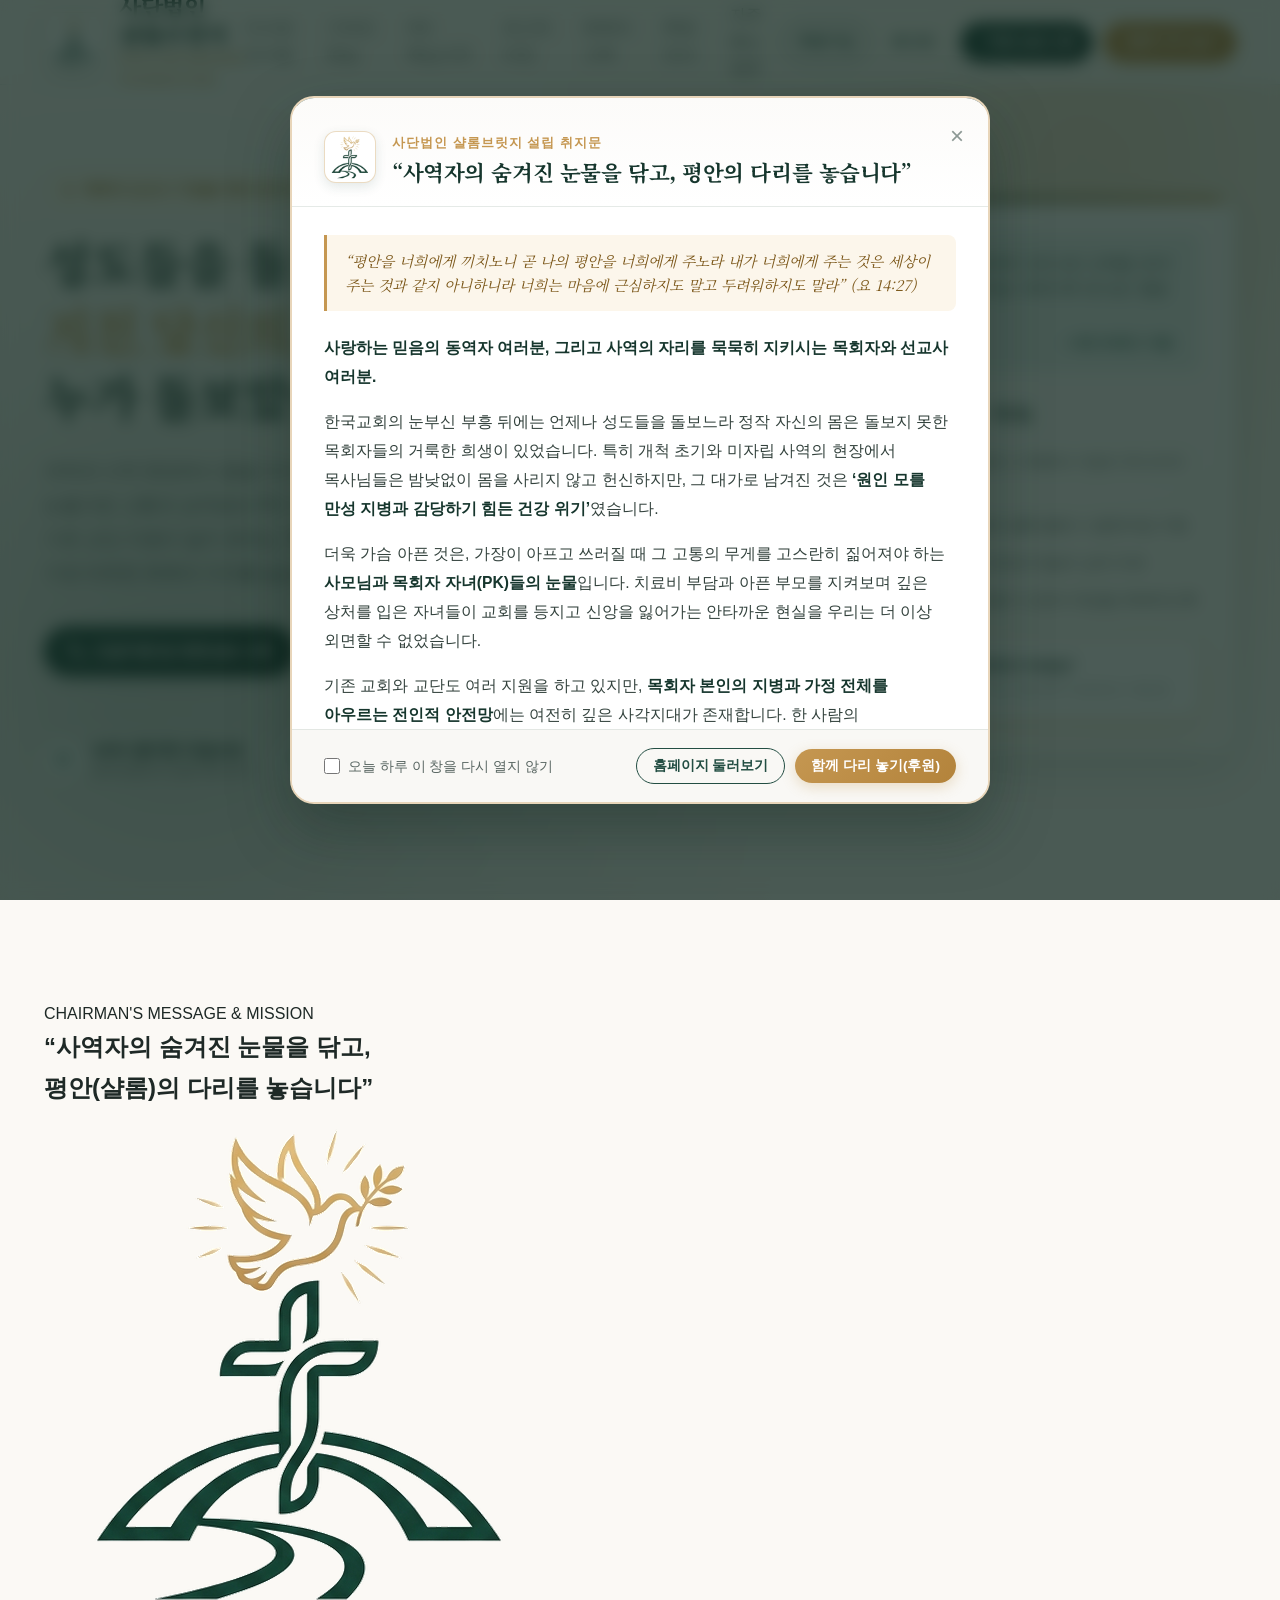
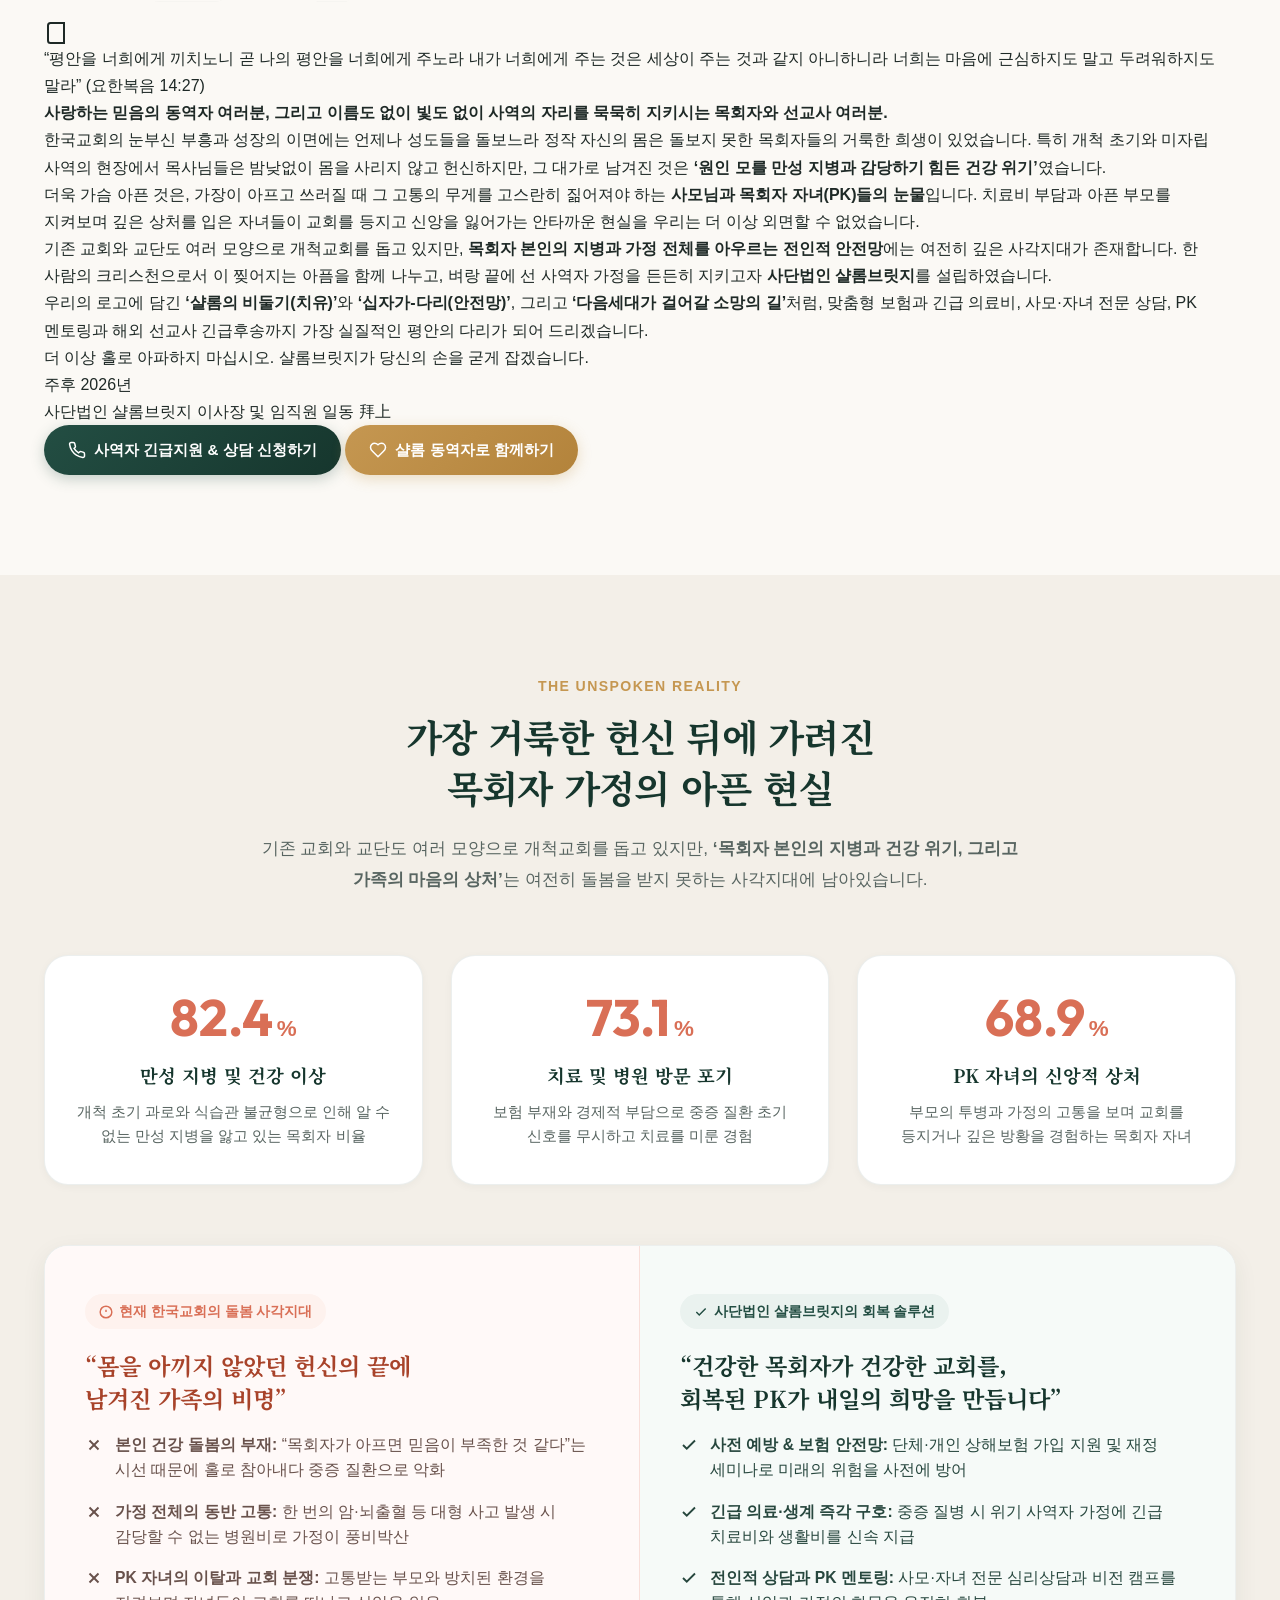
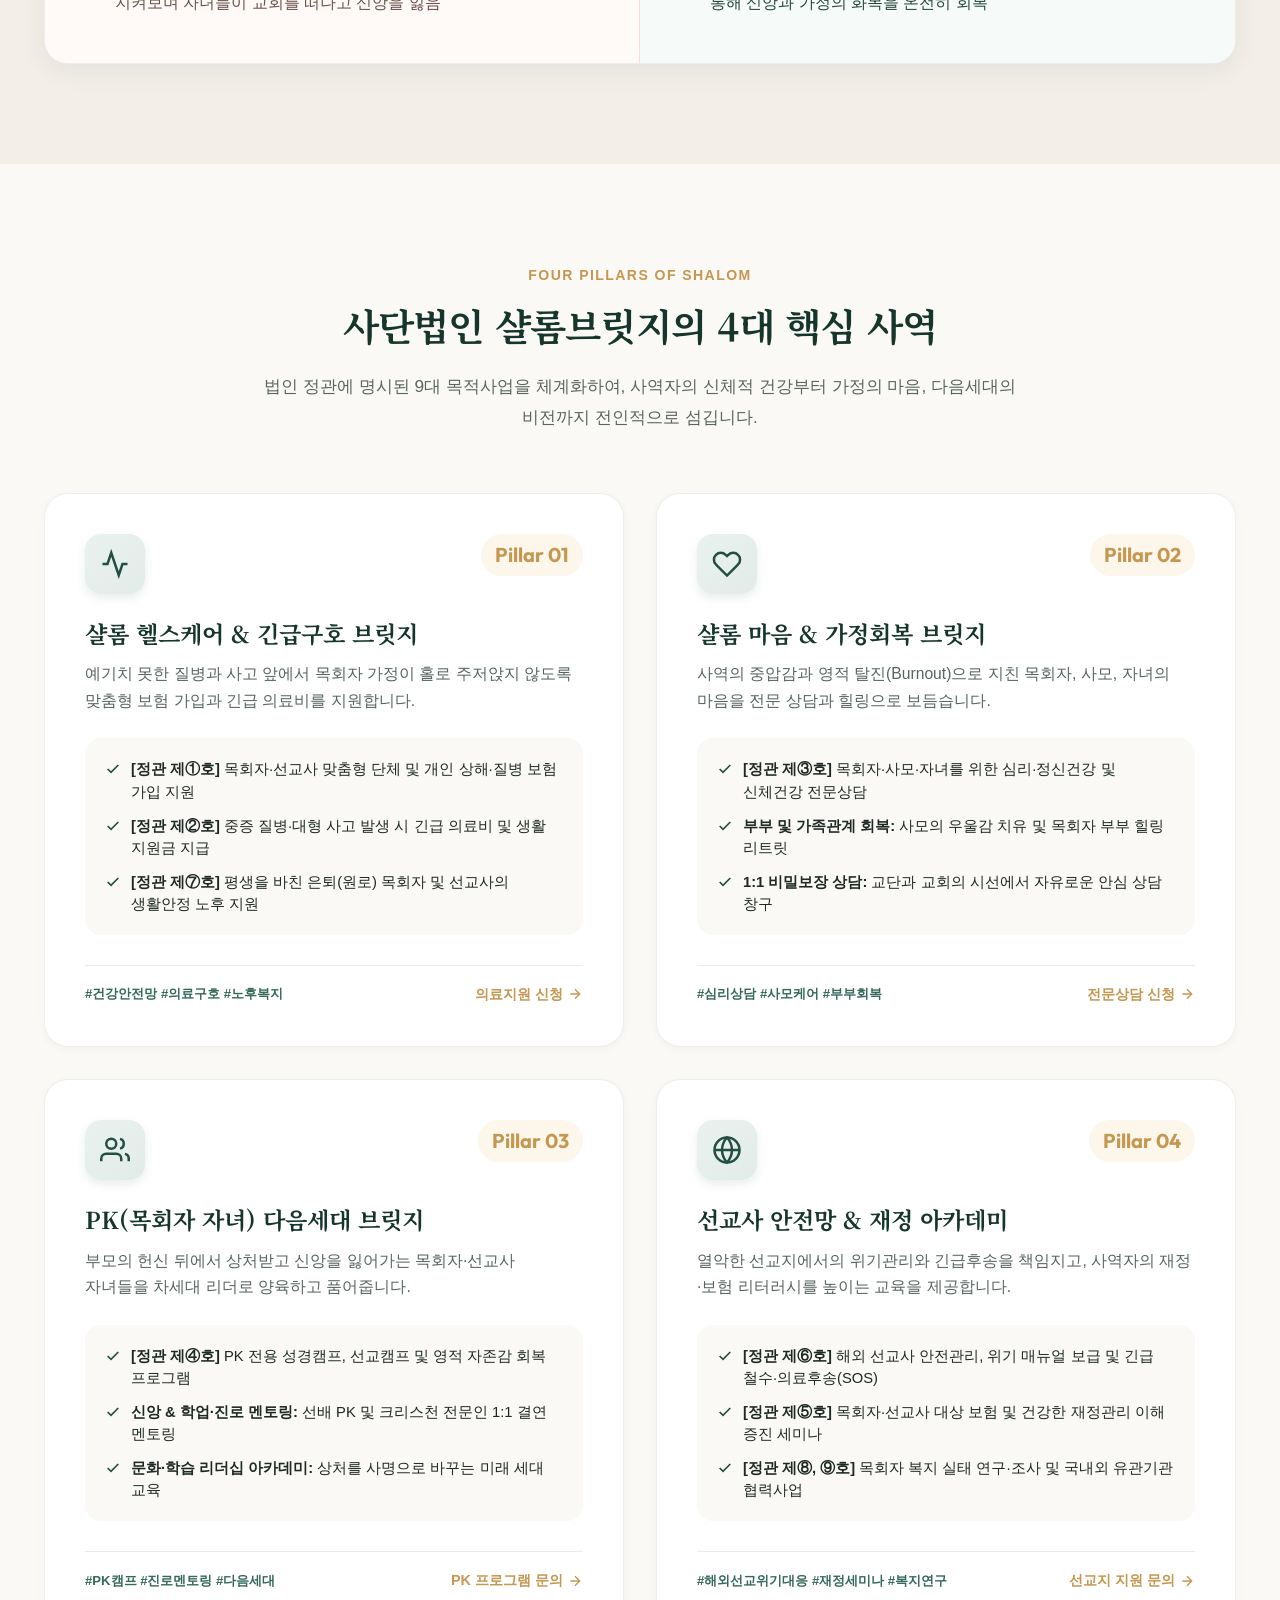
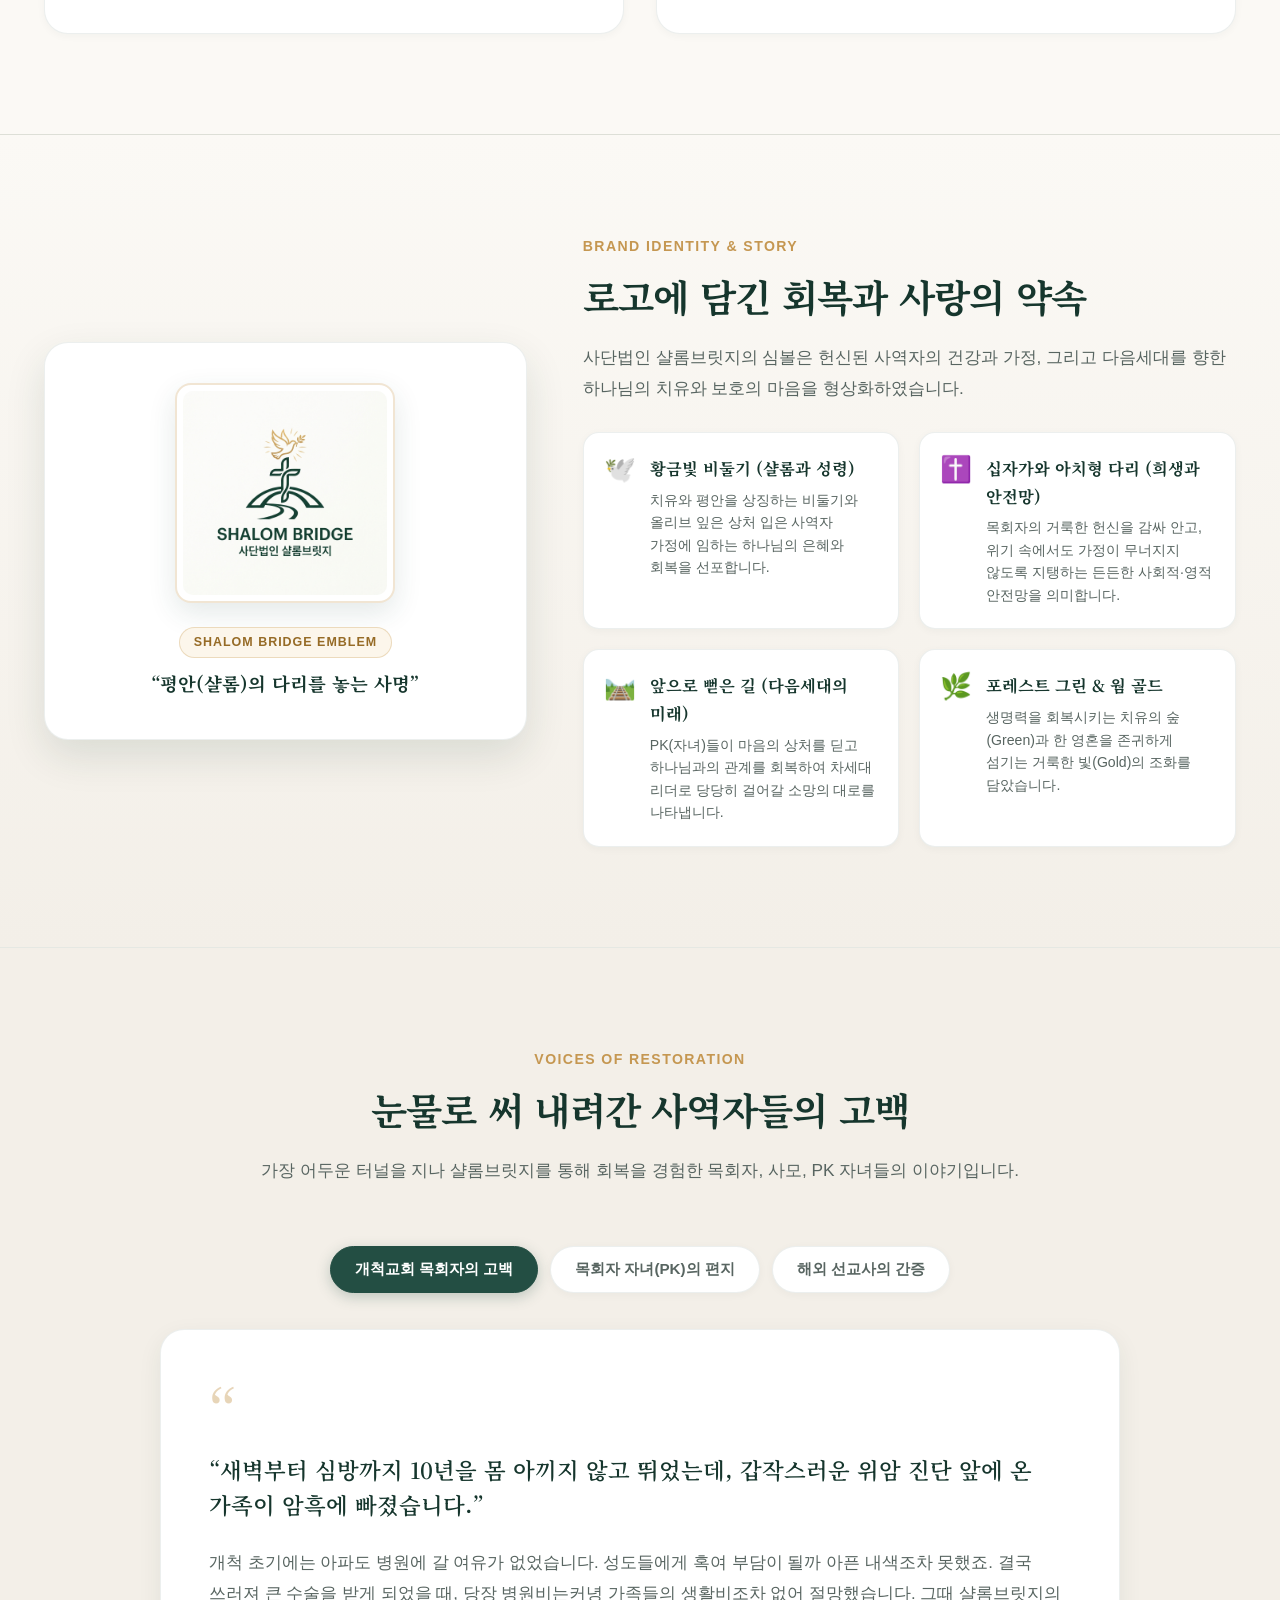
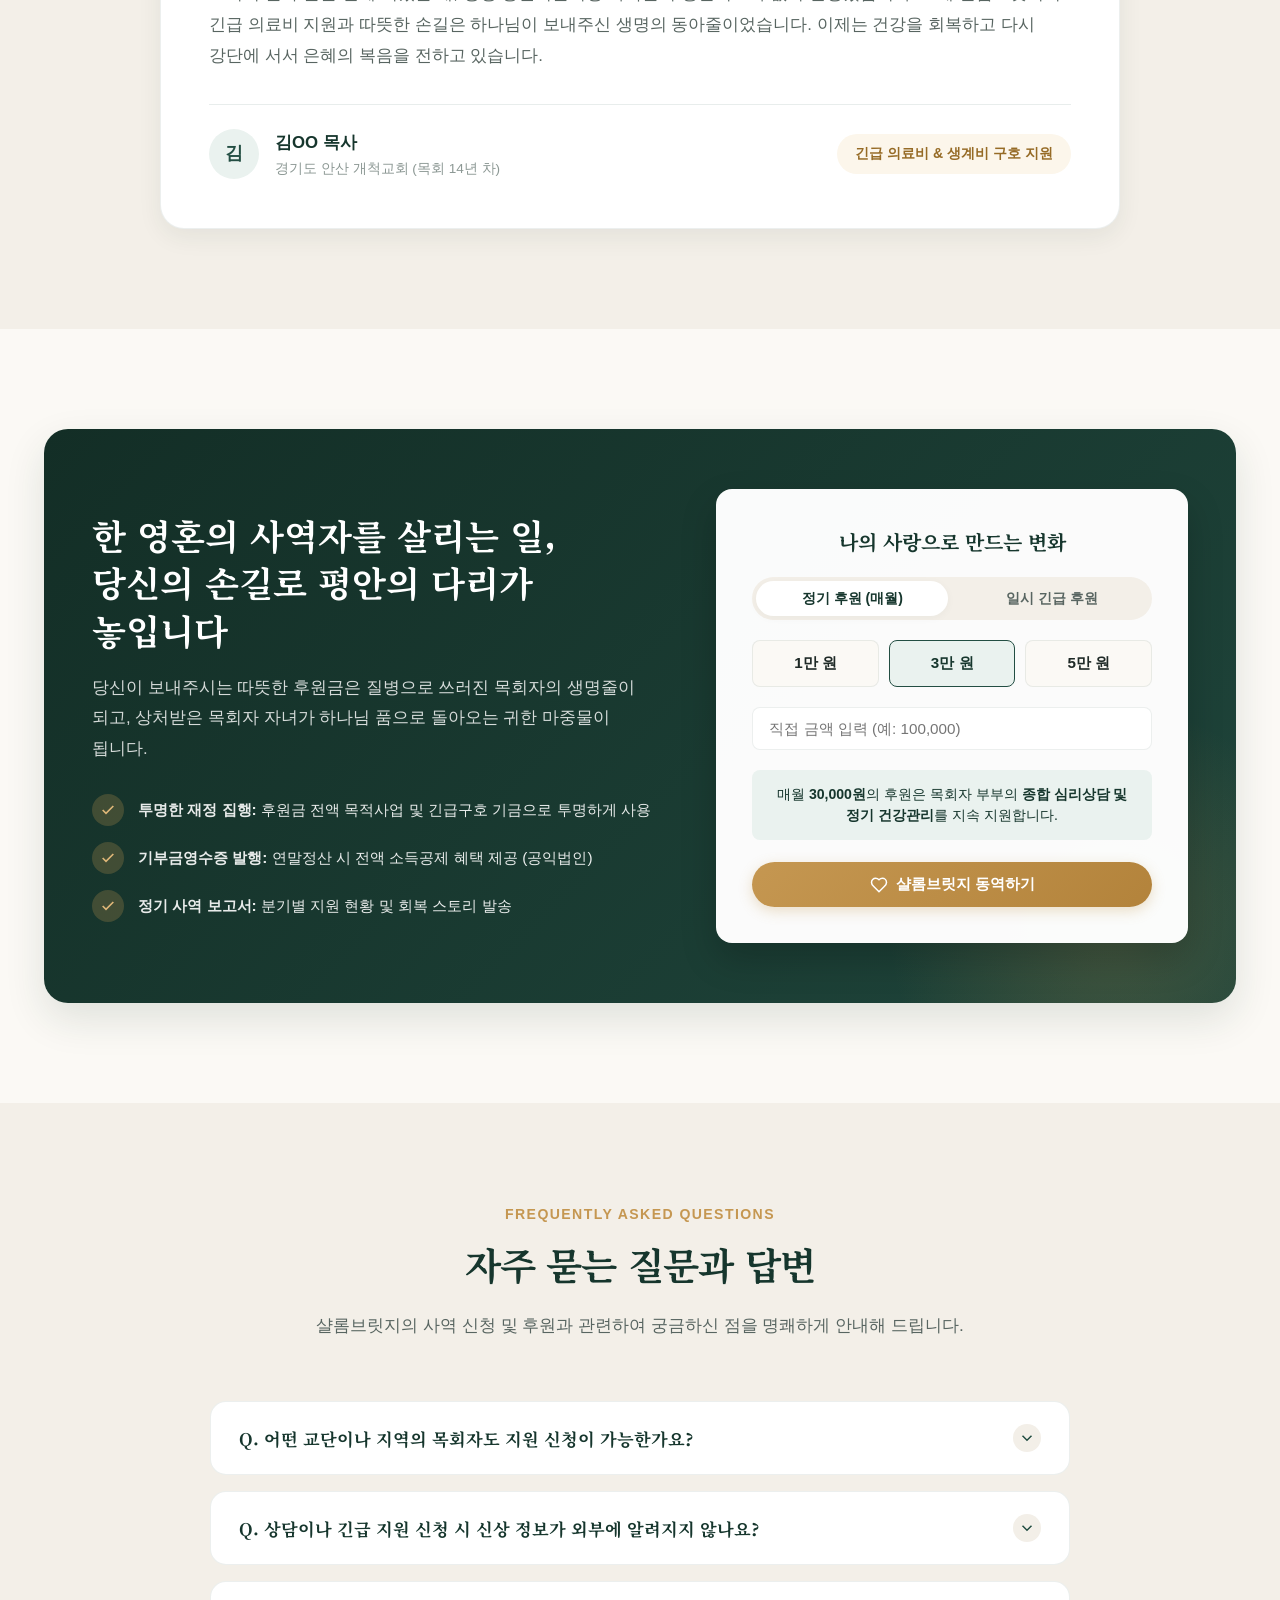
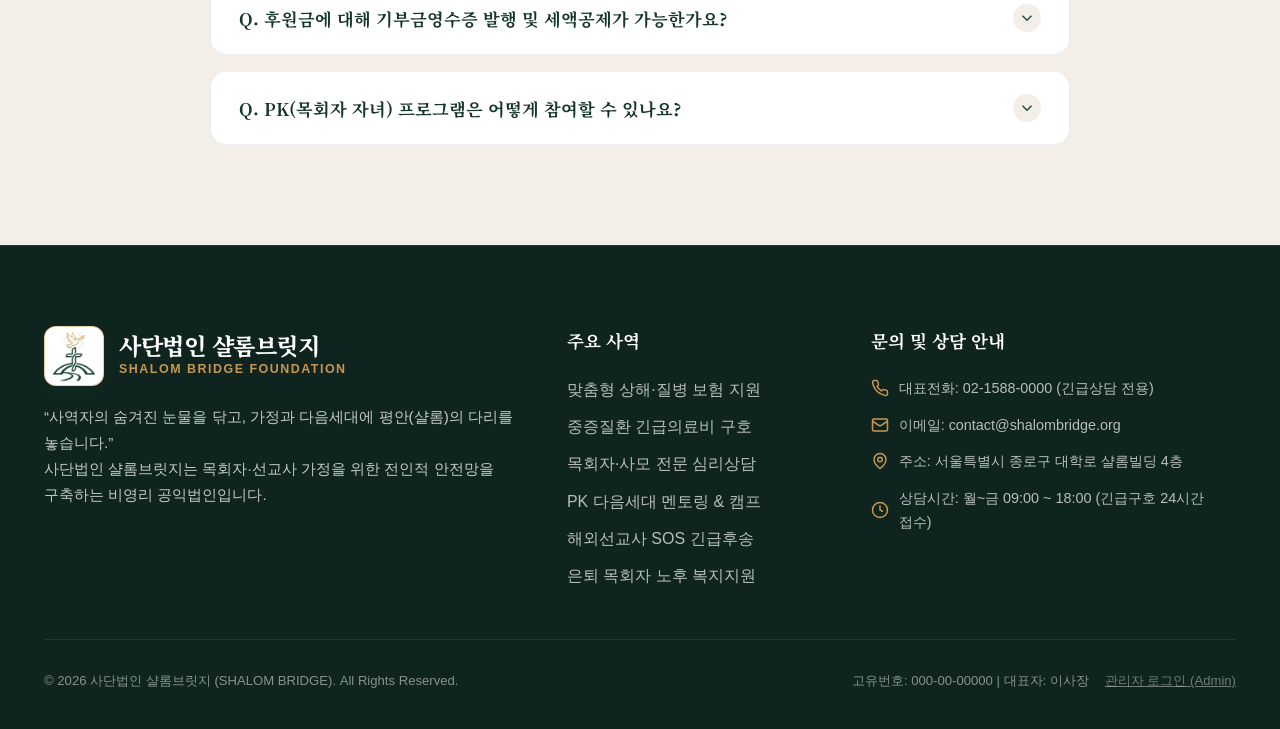
==== commit 38441476: "fix: 헤더, 푸터, 모달 및 관리자 포털 로고 심볼 엠블럼 크기 대폭 확대 및 선명도 개선" ====
--- a/index.html
+++ b/index.html
@@ -26,7 +26,7 @@
     <div class="container nav-container">
       <a href="#" class="logo-link">
         <div class="logo-symbol">
-          <img src="assets/logo.png" alt="사단법인 샬롬브릿지 로고">
+          <img src="assets/logo-emblem.png" alt="사단법인 샬롬브릿지 로고">
         </div>
         <div class="logo-text-group">
           <span class="logo-title">사단법인 샬롬브릿지</span>
@@ -73,11 +73,11 @@
   <div class="mobile-nav-drawer">
     <div class="mobile-drawer-header">
       <div class="logo-link">
-        <div class="logo-symbol" style="width:36px; height:36px;">
-          <img src="assets/logo.png" alt="사단법인 샬롬브릿지 로고">
+        <div class="logo-symbol" style="width:44px; height:44px;">
+          <img src="assets/logo-emblem.png" alt="사단법인 샬롬브릿지 로고">
         </div>
         <div class="logo-text-group">
-          <span class="logo-title" style="font-size:1.1rem;">샬롬브릿지</span>
+          <span class="logo-title" style="font-size:1.15rem;">샬롬브릿지</span>
         </div>
       </div>
       <button class="drawer-close-btn" aria-label="닫기" style="background:none;font-size:1.6rem;color:var(--text-secondary);">&times;</button>
@@ -218,7 +218,7 @@
               <h2 class="chairman-headline">“사역자의 숨겨진 눈물을 닦고,<br>평안(샬롬)의 다리를 놓습니다”</h2>
             </div>
             <div class="chairman-stamp-emblem">
-              <img src="assets/logo.png" alt="사단법인 샬롬브릿지 공식 로고" class="chairman-emblem-img">
+              <img src="assets/logo-emblem.png" alt="사단법인 샬롬브릿지 공식 로고" class="chairman-emblem-img">
             </div>
           </div>
 
@@ -834,7 +834,7 @@
         <div class="footer-brand">
           <div class="logo-link">
             <div class="logo-symbol">
-              <img src="assets/logo.png" alt="사단법인 샬롬브릿지 로고">
+              <img src="assets/logo-emblem.png" alt="사단법인 샬롬브릿지 로고">
             </div>
             <div class="logo-text-group">
               <span class="logo-title" style="color:#ffffff;">사단법인 샬롬브릿지</span>
@@ -901,7 +901,7 @@
     <div class="modal-container">
       <div class="modal-header">
         <div class="modal-logo-badge">
-          <img src="assets/logo.png" alt="샬롬브릿지">
+          <img src="assets/logo-emblem.png" alt="샬롬브릿지">
           <span>사단법인 샬롬브릿지</span>
         </div>
         <h3 class="modal-title">사역자 긴급지원 및 전문상담 신청</h3>
@@ -975,7 +975,7 @@
     <div class="modal-container">
       <div class="modal-header">
         <div class="modal-logo-badge">
-          <img src="assets/logo.png" alt="샬롬브릿지">
+          <img src="assets/logo-emblem.png" alt="샬롬브릿지">
           <span>사단법인 샬롬브릿지</span>
         </div>
         <h3 class="modal-title">샬롬브릿지 동역자(후원) 신청</h3>
@@ -1043,7 +1043,7 @@
     <div class="modal-container chairman-letter-container">
       <div class="chairman-letter-header">
         <div class="chairman-brand-top">
-          <img src="assets/logo.png" alt="샬롬브릿지 로고" class="chairman-modal-logo">
+          <img src="assets/logo-emblem.png" alt="샬롬브릿지 로고" class="chairman-modal-logo">
           <div>
             <span class="chairman-sub-tag">사단법인 샬롬브릿지 설립 취지문</span>
             <h3 class="chairman-main-title">“사역자의 숨겨진 눈물을 닦고, 평안의 다리를 놓습니다”</h3>
@@ -1110,7 +1110,7 @@
     <div class="modal-container">
       <div class="modal-header">
         <div class="modal-logo-badge">
-          <img src="assets/logo.png" alt="샬롬브릿지">
+          <img src="assets/logo-emblem.png" alt="샬롬브릿지">
           <span>사단법인 샬롬브릿지</span>
         </div>
         <h3 class="modal-title">샬롬브릿지 회원가입</h3>
@@ -1176,7 +1176,7 @@
     <div class="modal-container" style="max-width:440px;">
       <div class="modal-header">
         <div class="modal-logo-badge">
-          <img src="assets/logo.png" alt="샬롬브릿지">
+          <img src="assets/logo-emblem.png" alt="샬롬브릿지">
           <span>사단법인 샬롬브릿지</span>
         </div>
         <h3 class="modal-title">회원 로그인</h3>
@@ -1213,7 +1213,7 @@
     <div class="modal-container chairman-letter-container" style="max-width:640px;">
       <div class="chairman-letter-header" style="background: linear-gradient(180deg, #fbf7ee 0%, #ffffff 100%);">
         <div class="chairman-brand-top">
-          <img src="assets/logo.png" alt="샬롬브릿지 로고" class="chairman-modal-logo">
+          <img src="assets/logo-emblem.png" alt="샬롬브릿지 로고" class="chairman-modal-logo">
           <div>
             <span class="chairman-sub-tag">WELCOME & BLESSING LETTER</span>
             <h3 class="chairman-main-title" id="blessing-modal-title">“샬롬브릿지의 가족이 되신 것을 환영합니다!”</h3>
--- a/css/style.css
+++ b/css/style.css
@@ -140,38 +140,40 @@
   display: flex;
   align-items: center;
   justify-content: space-between;
-  height: 80px;
+  height: 84px;
   transition: var(--transition-fast);
 }
 
 .header.scrolled .nav-container {
-  height: 68px;
+  height: 72px;
 }
 
 .logo-link {
   display: flex;
   align-items: center;
-  gap: 12px;
+  gap: 15px;
+  text-decoration: none;
 }
 
 .logo-symbol {
-  width: 48px;
-  height: 48px;
+  width: 60px;
+  height: 60px;
   border-radius: 12px;
   display: flex;
   align-items: center;
   justify-content: center;
   overflow: hidden;
-  box-shadow: 0 4px 14px rgba(35, 78, 67, 0.12);
+  box-shadow: 0 4px 16px rgba(35, 78, 67, 0.14);
   background: #ffffff;
-  border: 1.5px solid rgba(197, 151, 81, 0.3);
+  border: 1.5px solid rgba(197, 151, 81, 0.45);
   padding: 2px;
   transition: var(--transition-fast);
+  flex-shrink: 0;
 }
 
 .logo-link:hover .logo-symbol {
-  transform: scale(1.05);
-  box-shadow: 0 6px 18px rgba(197, 151, 81, 0.25);
+  transform: scale(1.06);
+  box-shadow: 0 8px 24px rgba(197, 151, 81, 0.35);
   border-color: var(--accent-gold);
 }
 
@@ -184,22 +186,23 @@
 .logo-text-group {
   display: flex;
   flex-direction: column;
+  justify-content: center;
 }
 
 .logo-title {
   font-family: var(--font-serif);
-  font-size: 1.25rem;
-  font-weight: 700;
+  font-size: 1.45rem;
+  font-weight: 800;
   color: var(--primary-deep);
   letter-spacing: -0.02em;
   line-height: 1.2;
 }
 
 .logo-subtitle {
-  font-size: 0.72rem;
+  font-size: 0.78rem;
   color: var(--accent-gold);
-  font-weight: 600;
-  letter-spacing: 0.08em;
+  font-weight: 700;
+  letter-spacing: 0.12em;
   text-transform: uppercase;
 }
 
@@ -1570,6 +1573,16 @@
 }
 
 @media (max-width: 768px) {
+  .logo-symbol {
+    width: 50px;
+    height: 50px;
+  }
+  .logo-title {
+    font-size: 1.25rem;
+  }
+  .logo-subtitle {
+    font-size: 0.72rem;
+  }
   .nav-menu, .nav-actions {
     display: none;
   }
@@ -1789,20 +1802,23 @@
   display: flex;
   align-items: center;
   gap: 12px;
-  margin-bottom: 12px;
+  margin-bottom: 14px;
 }
 
 .modal-logo-badge img {
-  width: 38px;
-  height: 38px;
-  border-radius: 8px;
-  border: 1px solid var(--border-subtle);
-  object-fit: cover;
+  width: 44px;
+  height: 44px;
+  border-radius: 10px;
+  border: 1px solid rgba(197, 151, 81, 0.35);
+  object-fit: contain;
+  background: #ffffff;
+  padding: 2px;
+  box-shadow: var(--shadow-sm);
 }
 
 .modal-logo-badge span {
   font-family: var(--font-serif);
-  font-size: 0.95rem;
+  font-size: 1.05rem;
   font-weight: 700;
   color: var(--primary-deep);
 }
@@ -2084,7 +2100,7 @@
 .chairman-emblem-img {
   width: 100%;
   height: 100%;
-  object-fit: cover;
+  object-fit: contain;
   border-radius: calc(var(--radius-md) - 4px);
 }
 
